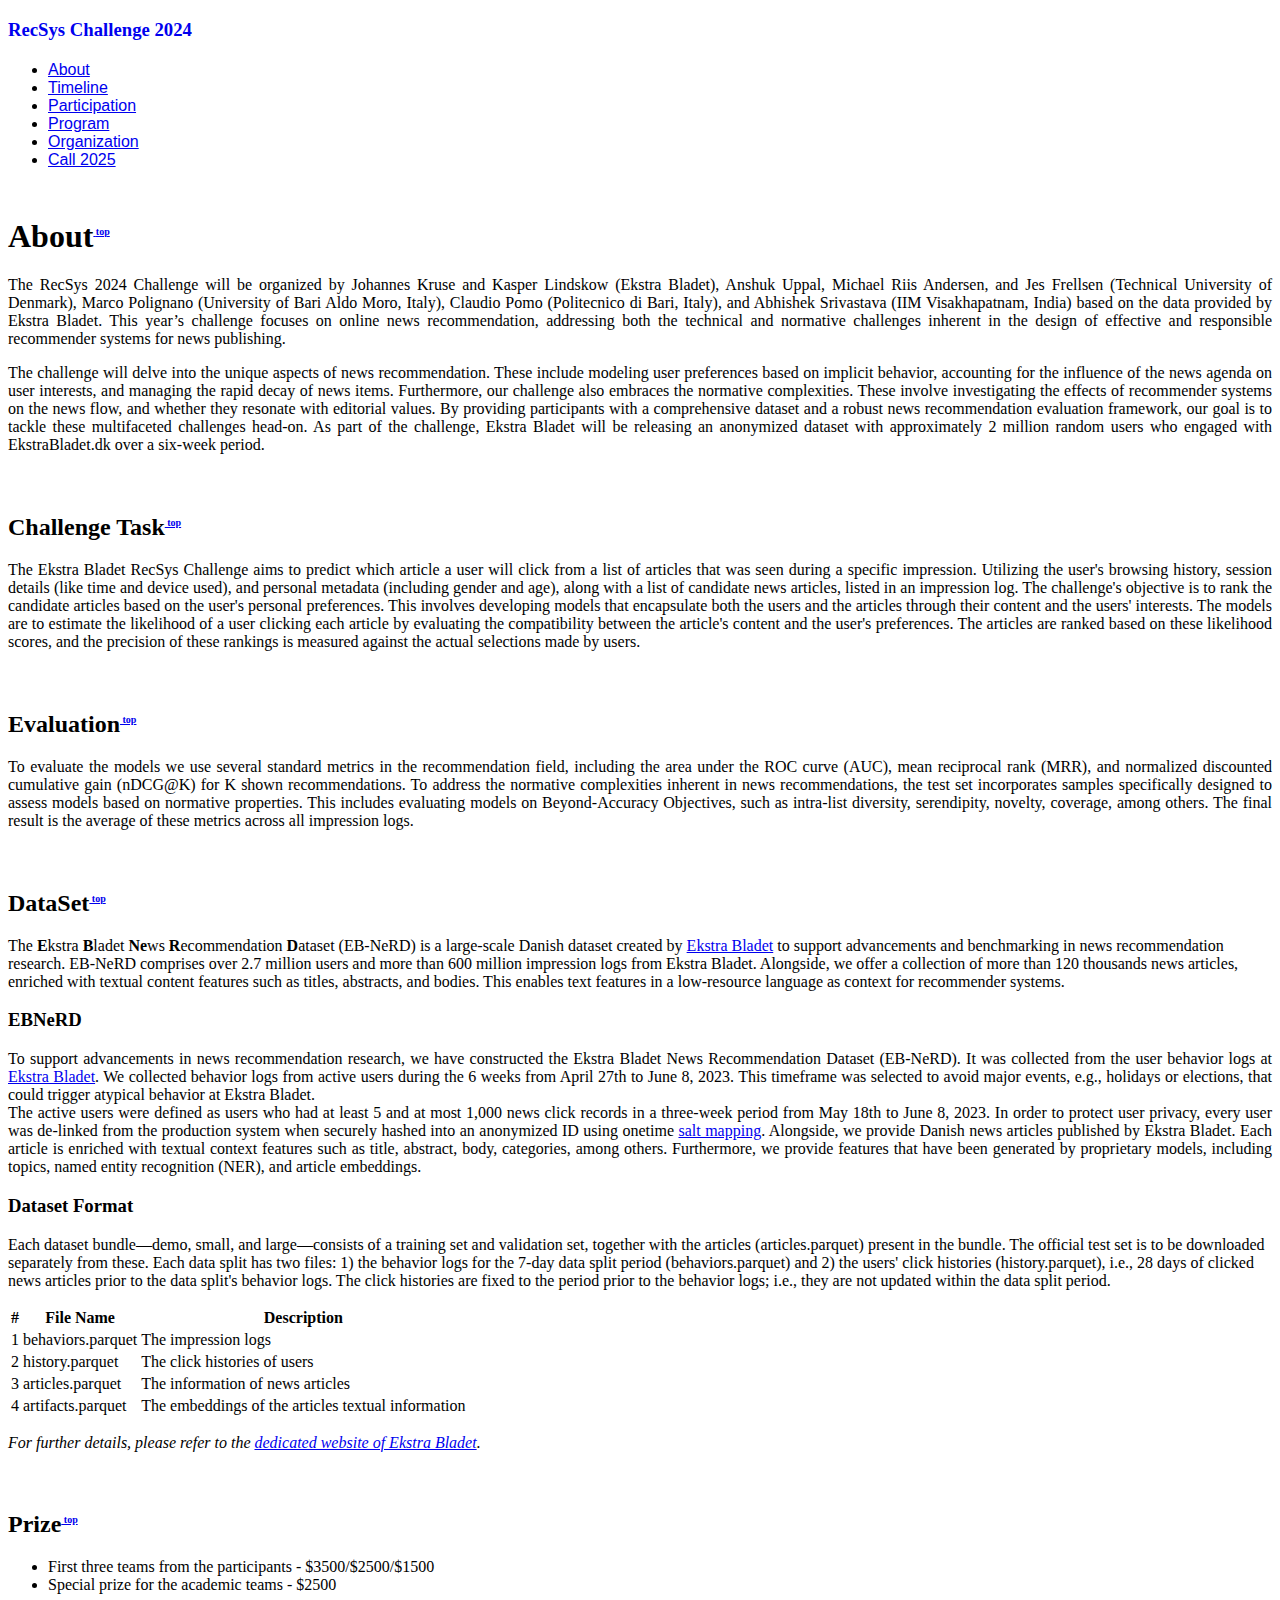
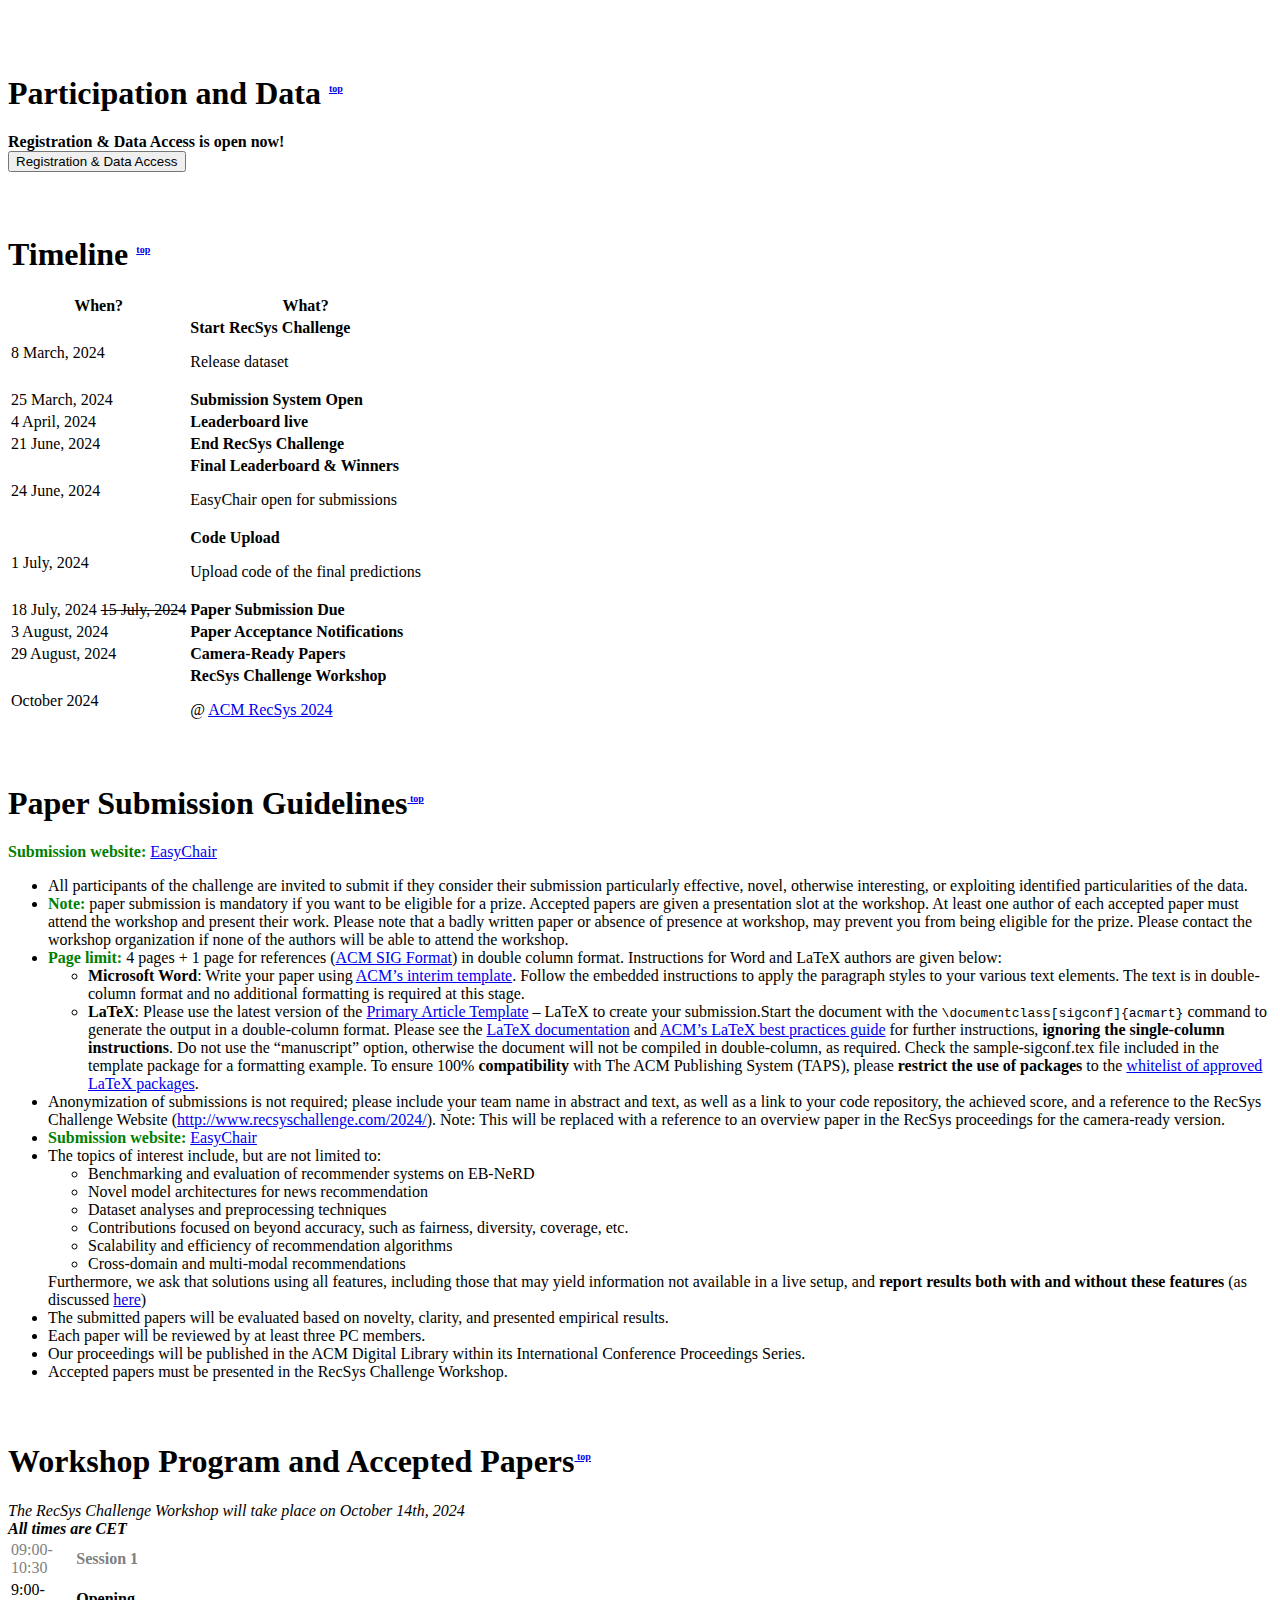
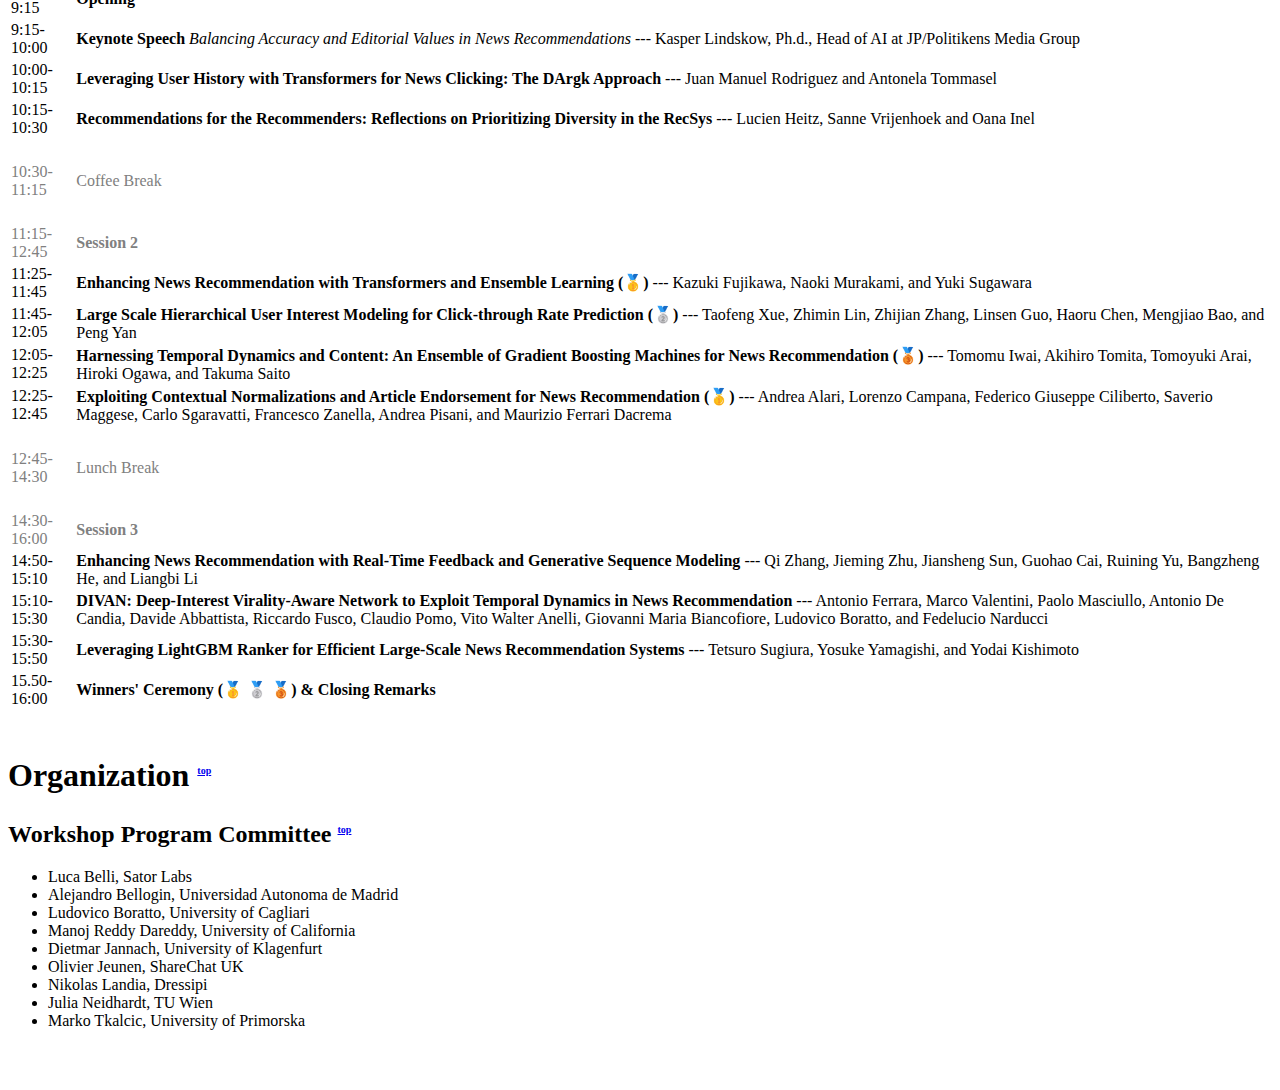
==== index.html @ 32ed38f5 "update program" ====
<!DOCTYPE html>
<html lang="en">
<head>
    <meta http-equiv="content-type" content="text/html; charset=utf-8">
    <meta http-equiv="X-UA-Compatible" content="IE=edge">
    <meta name="viewport" content="width=device-width, initial-scale=1">
    <meta name="description" content="RecSys Challenge 2024">
    <meta name="keywords" content="Recommender Systems, RecSys Challenge">
    <meta name="author" content="RecSysChallenge 2024 Organizers">
    <title>RecSys Challenge 2024</title>
    <!-- CSS -->
    <link href="./css/bootstrap.min.css" rel="stylesheet">
    <link href="./css/ekko-lightbox.min.css" rel="stylesheet">
    <link href="./css/main.css" rel="stylesheet">
    <link rel="apple-touch-icon" sizes="180x180" href="images/apple-touch-icon.png">
    <link rel="icon" type="image/png" sizes="32x32" href="images/favicon-32x32.png">
    <link rel="icon" type="image/png" sizes="16x16" href="images/favicon-16x16.png">
    <link rel="manifest" href="images/site.webmanifest">
    <meta name="msapplication-TileColor" content="#da532c">
    <meta name="theme-color" content="#ffffff">
</head>
<body>
<div id="top" class="container">
    <div class="header clearfix" style="padding-bottom:5px;">
            <span style="float:left; padding-right: 15px;">
               <!-- <img src="./images/logo.png" alt="logo" width="50"> </span> <span style="float:right; padding-right: 15px;"> -->
                <!--a style="text-decoration: none;" href="https://twitter.com/acmrecsys" title="Twitter"> <img
                   src="./images/ico-twitter.svg" alt="" width="24">
                </a-->
            </span>
        <h3><a href="http://recsyschallenge.com/2024" style="text-decoration:none;">
            RecSys Challenge 2024</a>
        </h3>
        <div style="margin-top:20px;font-family: Arial,sans-serif">
            <ul class="nav nav-pills navbar-nav navbar-left">
                <li role="presentation"><a href="#about">About</a></li>
                <li role="presentation"><a href="#dates">Timeline</a></li>
                <!--<li role="presentation"><a href="#publications">Publications</a></li>-->
                <li role="presentation"><a href="#participation">Participation</a></li>
                <!--<li role="presentation"><a href="#dataset">Dataset</a></li>-->
                <li role="presentation"><a href="#program">Program</a></li>
                <li role="presentation"><a href="#organizers">Organization</a></li>
                <li role="presentation"><a href="./assets/CfS_2025.pdf" target="\_blank">Call 2025</a></li>
            </ul>
        </div>
    </div>
    <!-- ABOUT -->
    <div id="about" class="lead">
        <h1>About<sup><a class="dropup" style="font-size:10px;" href="#top"><span class="caret">
         	
         </span>
            top</a></sup>
        </h1>
    </div>
    <p align="justify">

        The RecSys 2024 Challenge will be organized by Johannes Kruse and Kasper Lindskow (Ekstra Bladet),
        Anshuk Uppal, Michael Riis Andersen, and Jes Frellsen (Technical University of Denmark),
        Marco Polignano (University of Bari Aldo Moro, Italy), Claudio Pomo (Politecnico di Bari, Italy),
        and Abhishek Srivastava (IIM Visakhapatnam, India) based on the data provided by Ekstra Bladet. This year’s
        challenge focuses on online news recommendation, addressing both the technical and normative
        challenges inherent in the design of effective and responsible recommender systems for news publishing.
    </p>
    <p align="justify">
        The challenge will delve into the unique aspects of news recommendation. These include modeling user
        preferences based on implicit behavior, accounting for the influence of the news agenda on user interests, and
        managing the rapid decay of news items. Furthermore, our challenge also embraces the normative complexities.
        These involve investigating the effects of recommender systems on the news flow, and whether they resonate
        with editorial values. By providing participants with a comprehensive dataset and a robust news recommendation
        evaluation framework, our goal is to tackle these multifaceted challenges head-on. As part of the challenge,
        Ekstra Bladet will be releasing an anonymized dataset with approximately 2 million random users who engaged
        with EkstraBladet.dk over a six-week period.
    </p>


    <br>
    <h2>Challenge Task<sup><a class="dropup" style="font-size:10px;" href="#top"><span class="caret"></span>
        top</a></sup>
    </h2>
    <p align="justify">
        The Ekstra Bladet RecSys Challenge aims to predict which article a user will click from a list of
        articles that was seen during a specific impression. Utilizing the user's browsing history, session
        details (like time and device used), and personal metadata (including gender and age), along with a list
        of candidate news articles, listed in an impression log. The challenge's objective is to rank the
        candidate articles based on the user's personal preferences. This involves developing models that
        encapsulate both the users and the articles through their content and the users' interests.
        The models are to estimate the likelihood of a user clicking each article by evaluating the compatibility
        between the article's content and the user's preferences. The articles are ranked based on these
        likelihood scores, and the precision of these rankings is measured against the actual selections
        made by users.
    </p>
    <br>
    <h2>Evaluation<sup><a class="dropup" style="font-size:10px;" href="#top"><span class="caret"></span>
        top</a></sup>
    </h2>
    <p align="justify">
        To evaluate the models we use several standard metrics in the recommendation field, including the area
        under the ROC curve (AUC), mean reciprocal rank (MRR), and normalized discounted cumulative gain
        (nDCG@K) for K shown recommendations. To address the normative complexities inherent in news
        recommendations, the test set incorporates samples specifically designed to assess models based on
        normative properties. This includes evaluating models on Beyond-Accuracy Objectives, such as
        intra-list diversity, serendipity, novelty, coverage, among others. The final result is the average
        of these metrics across all impression logs.
    </p>
    <br>
    <h2 id="dataset">DataSet<sup><a class="dropup" style="font-size:10px;" href="#top"><span class="caret"></span>
        top</a></sup>
    </h2>
    <p>The <b>E</b>kstra <b>B</b>ladet <b>Ne</b>ws <b>R</b>ecommendation <b>D</b>ataset (EB-NeRD) is a large-scale
        Danish dataset created by <a href="https://ekstrabladet.dk">Ekstra Bladet</a> to support advancements and benchmarking
        in news recommendation research. EB-NeRD comprises over 2.7 million users and more than 600 million impression
        logs from Ekstra Bladet. Alongside, we offer a collection of more than 120 thousands news articles, enriched
        with textual content features such as titles, abstracts, and bodies. This enables text features in a
        low-resource language as context for recommender systems.</p>
    <h3 id="introduction" class="content-title">EBNeRD</h3>
    <p style="text-align: justify">
        To support advancements in news recommendation research, we have constructed the Ekstra Bladet News
        Recommendation Dataset (EB-NeRD). It was collected from the user behavior logs at
        <a href=https://ekstrabladet.dk/">Ekstra Bladet</a>. We collected behavior logs from
        active users during the 6 weeks from April 27th to June 8, 2023. This timeframe was selected to
        avoid major events, e.g., holidays or elections, that could trigger atypical behavior at Ekstra
        Bladet.
        <br>
        The active users were defined as users who had at least 5 and at most 1,000 news click records in a
        three-week period from May 18th to June 8, 2023. In order to protect user privacy, every user was
        de-linked from the production system when securely hashed into an anonymized ID using onetime
        <a href="https://en.wikipedia.org/wiki/Salt">salt mapping</a>. Alongside, we provide Danish news articles
        published by Ekstra Bladet. Each article is enriched with textual context features such as title,
        abstract, body, categories, among others. Furthermore, we provide features that have been generated by
        proprietary models, including topics, named entity recognition (NER), and article embeddings.
    </p>
    <h3 id="dataset-format" class="content-title">Dataset Format</h3>
    <p>
        Each dataset bundle—demo, small, and large—consists of a training set and validation set, together with
        the articles (articles.parquet) present in the bundle. The official test set is to be downloaded
        separately from these. Each data split has two files: 1) the behavior logs for the 7-day data split
        period (behaviors.parquet) and 2) the users' click histories (history.parquet), i.e., 28 days of clicked
        news articles prior to the data split's behavior logs. The click histories are fixed to the period prior
        to the behavior logs; i.e., they are not updated within the data split period.
    </p>
    <!-- TABLE -->
    <div id="table-dataset-format" class="row justify-content-center">
        <table class="table table-striped w-auto">
            <thead>
            <tr>
                <th><b>#</b> </th>
                <th><b>File Name</b> </th>
                <th><b>Description</b></th>
            </tr>
            </thead>
            <tbody>
            <tr>
                <td>1</td>
                <td>behaviors.parquet</td>
                <td>The impression logs</td>
            </tr>
            <tr>
                <td>2</td>
                <td>history.parquet</td>
                <td>The click histories of users</td>
            </tr>
            <tr>
                <td>3</td>
                <td>articles.parquet</td>
                <td>The information of news articles</td>
            </tr>
            <tr>
                <td>4</td>
                <td>artifacts.parquet</td>
                <td>The embeddings of the articles textual information</td>
            </tr>
            </tbody>
        </table>
    </div>
    <p><em>For further details, please refer to the  <a href="https://recsys.eb.dk/dataset/">
        dedicated website of Ekstra Bladet</a>.</em>
    </p>
    <br>
    <h2>Prize<sup><a class="dropup" style="font-size:10px;" href="#top"><span class="caret"></span>
        top</a></sup>
    </h2>
    <p align="justify">
    <ul>
        <li>
            First three teams from the participants - $3500/$2500/$1500
        </li>
        <li>
            Special prize for the academic teams - $2500
        </li>
    </ul>
    </p>
    <br>
    <br>

    <div id="participation" class="lead">
        <h1>
            Participation and Data
            <sup><a class="dropup" style="font-size:10px;" href="#top"><span class="caret"></span>top</a>
            </sup>
        </h1>
        <div class="wrapper">
            <strong>Registration &amp; Data Access is open now!</strong><br>
            <a href="https://recsys.eb.dk/" target="_blank">
                <button type="button" class="btn btn-lg  btn-primary button">Registration &amp; Data Access</button>
            </a>
        </div>
    </div>
    <br>
    <br>
    <div id="dates">
        <h1>Timeline <sup><a class="dropup" style="font-size:10px;" href="#top"><span class="caret"></span>
            top</a></sup>
        </h1>
        <table class="table table-striped lead">
            <thead>
            <tr>
                <th>When?</th>
                <th>What?</th>
            </tr>
            </thead>
            <tbody>
            <tr>
                <td>8 March, 2024</td>
                <td>
                    <strong>Start RecSys Challenge</strong>
                    <p>Release dataset</p>
                </td>
            </tr>
            <tr>
                <td>25 March, 2024</td>
                <td>
                    <strong>Submission System Open</strong>
                </td>
            </tr>
            <tr>
                <td>4 April, 2024</td>
                <td>
                    <strong>Leaderboard live</strong>
                </td>
            </tr>
            <tr>
                <td>21 June, 2024</td>
                <td>
                    <strong>End RecSys Challenge</strong>
                </td>
            </tr>
            <tr>
                <td>24 June, 2024</td>
                <td>
                    <strong>Final Leaderboard & Winners</strong>
                    <p>EasyChair open for submissions</p>
                </td>
            </tr>
            <tr>
                <td>1 July, 2024</td>
                <td>
                    <strong>Code Upload</strong>
                    <p>Upload code of the final predictions</p>
                </td>
            </tr>
            <tr>
                <td>18 July, 2024 <s>15 July, 2024</s></td>
                <td>
                    <strong>Paper Submission Due</strong>
                </td>
            </tr>
            <tr>
                <td>3 August, 2024</td>
                <td>
                    <strong>Paper Acceptance Notifications</strong>
                </td>
            </tr>
            <tr>
                <td>29 August, 2024</td>
                <td>
                    <strong>Camera-Ready Papers</strong>
                </td>
            </tr>
            <tr>
                <td>October 2024</td>
                <td>
                    <strong>RecSys Challenge Workshop</strong>
                    <p>@ <a href="https://recsys.acm.org/recsys24/">ACM RecSys 2024</a></p>
                </td>
            </tr>
            </tbody>
        </table>
    </div>
    <br>
    <div id="guidelines" class="lead">
        <h1>
            Paper Submission Guidelines<sup><a class="dropup" style="font-size:10px;" href="#top"><span
                class="caret"></span> top</a></sup>
        </h1>
        <p>
            <font color="green"><strong>Submission website:</strong></font>
            <a href="https://easychair.org/my/conference?conf=recsys2024" target="_blank">EasyChair</a>
        </p>
        <ul>
            <li>All participants of the challenge are invited to submit if they consider their submission particularly
                effective, novel, otherwise interesting, or exploiting identified particularities of the data.
            </li>
            <li>
                <font color="green"><strong>Note:</strong></font> paper submission is mandatory if you want to be
                eligible for a prize. Accepted papers are given a presentation slot at the
                workshop. At least one author of each accepted paper must attend the workshop and present their work.
                Please note that a badly written paper or absence of presence at workshop, may prevent you from being
                eligible for the prize. Please contact the workshop organization if none of the authors will be able to
                attend the workshop.
            </li>
            <li>
                <font color="green"><strong>Page limit:</strong></font> 4 pages + 1 page for references (<a
                    href="https://www.acm.org/publications/proceedings-template">ACM SIG Format</a>) in double column
                format.
                Instructions for Word and LaTeX authors are given below:
                <ul>
                    <li><strong>Microsoft Word</strong>: Write your paper using
                        <a href="https://www.acm.org/binaries/content/assets/publications/word_style/interim-template-style/interim-layout.docx" target="_blank" rel="noopener">ACM’s interim template</a>.
                        Follow the embedded instructions to apply the paragraph styles to your various text elements.
                        The text is in double-column format and no additional formatting is required at this stage.
                    </li>
                    <li><strong>LaTeX</strong>: Please use the latest version of the <a href="https://portalparts.acm.org/hippo/latex_templates/acmart-primary.zip" target="_blank" rel="noopener">Primary Article Template</a>
                        – LaTeX to create your submission.Start the document with the
                        <span style="font-family: monospace;">\documentclass[sigconf]{acmart}</span>
                        command to generate the output in a double-column format. Please see the
                        <a href="https://portalparts.acm.org/hippo/latex_templates/acmart.pdf" target="_blank" rel="noopener">LaTeX documentation</a>
                        and <a href="https://www.acm.org/publications/taps/latex-best-practices" target="_blank" rel="noopener">ACM’s LaTeX best practices guide</a>
                        for further instructions, <strong>ignoring the single-column instructions</strong>.
                        Do not use the “manuscript” option, otherwise the document will not be compiled in double-column,
                        as required. Check the sample-sigconf.tex file included in the template package for a formatting example.
                        To ensure 100% <strong>compatibility</strong> with The ACM Publishing System (TAPS), please <strong>restrict the use of packages</strong>
                        to the <a href="https://www.acm.org/publications/taps/whitelist-of-latex-packages" target="_blank" rel="noopener">whitelist of approved LaTeX packages</a>.</li>
                </ul>
            </li>
            <li>Anonymization of submissions is not required; please include your team name in abstract and text, as
                well as a link to your code repository, the achieved score, and a reference to the RecSys Challenge
                Website (<a href="http://www.recsyschallenge.com/2024/">http://www.recsyschallenge.com/2024/</a>). Note:
                This will be replaced with a reference to an overview paper in the RecSys proceedings for the
                camera-ready version.
            </li>
            <li>
                <font color="green"><strong>Submission website:</strong></font> <a href="https://easychair.org/my/conference?conf=recsys2024" target="_blank">EasyChair</a>
            </li>
            <li>The topics of interest include, but are not limited to:
                <ul>
                    <li>Benchmarking and evaluation of recommender systems on EB-NeRD</li>
                    <li>Novel model architectures for news recommendation</li>
                    <li>Dataset analyses and preprocessing techniques</li>
                    <li>Contributions focused on beyond accuracy, such as fairness, diversity, coverage, etc.</li>
                    <li>Scalability and efficiency of recommendation algorithms</li>
                    <li>Cross-domain and multi-modal recommendations</li>
                </ul>
                Furthermore, we ask that solutions using all features, including those that may yield information not
                available in a live setup, and <b>report results both with and without these features</b>
                (as discussed <a href=https://www.codabench.org/forums/2387/342/ target="_blank" rel="noopener">here</a>)
            </li>
            <li>The submitted papers will be evaluated based on novelty, clarity, and presented empirical results.</li>
            <li>Each paper will be reviewed by at least three PC members.</li>
            <li>Our proceedings will be published in the ACM Digital Library within its International Conference Proceedings Series.</li>
            <li>Accepted papers must be presented in the RecSys Challenge Workshop.</li>
        </ul>
    </div>
    <br>
    <div class="lead" id="program">
        <h1>Workshop Program and Accepted Papers<sup><a class="dropup" style="font-size:10px;" href="#top"><span class="caret"></span>
            top</a></sup>
        </h1>
        <em>The RecSys Challenge Workshop will take place on October 14th, 2024<br> <strong> All times are CET</strong></em>
        <table class="table table-striped lead">
            <tbody>
<!--            <tr>-->
<!--                <th>Time</th>-->
<!--                <th> Session </th>-->
<!--            </tr>-->
            <tr style="color:gray;"><td>09:00-10:30</td><td><strong>Session 1</strong></td></tr>
            <tr><td>9:00-9:15</td><td><strong>Opening</strong></td></tr>
            <tr><td>9:15-10:00</td><td><strong>Keynote Speech</strong> <em>Balancing Accuracy and Editorial Values in News Recommendations</em> --- Kasper Lindskow, Ph.d., Head of AI at JP/Politikens Media Group</td></tr>
            <tr><td>10:00-10:15</td><td><strong>Leveraging User History with Transformers for News Clicking: The DArgk Approach</strong> --- Juan Manuel Rodriguez and Antonela Tommasel</td></tr>
            <tr><td>10:15-10:30</td><td><strong>Recommendations for the Recommenders: Reflections on Prioritizing Diversity in the RecSys</strong> --- Lucien Heitz, Sanne Vrijenhoek and Oana Inel</td></tr>
            <tr><td>&nbsp;</td><td>&nbsp;</td></tr>
            <tr style="color:gray;"><td>10:30-11:15</td><td>Coffee Break</td></tr>
            <tr><td>&nbsp;</td><td>&nbsp;</td></tr>
            <tr style="color:gray;"><td>11:15-12:45</td><td><strong>Session 2</strong></td></tr>
            <tr><td>11:25-11:45</td><td><strong>Enhancing News Recommendation with Transformers and Ensemble Learning (🥇)</strong> --- Kazuki Fujikawa, Naoki Murakami, and Yuki Sugawara</td></tr>
            <tr><td>11:45-12:05</td><td><strong>Large Scale Hierarchical User Interest Modeling for Click-through Rate Prediction (🥈)</strong> --- Taofeng Xue, Zhimin Lin, Zhijian Zhang, Linsen Guo, Haoru Chen, Mengjiao Bao, and Peng Yan</td></tr>
            <tr><td>12:05-12:25</td><td><strong>Harnessing Temporal Dynamics and Content: An Ensemble of Gradient Boosting Machines for News Recommendation (🥉)</strong> --- Tomomu Iwai, Akihiro Tomita, Tomoyuki Arai, Hiroki Ogawa, and Takuma Saito</td></tr>
            <tr><td>12:25-12:45</td><td><strong>Exploiting Contextual Normalizations and Article Endorsement for News Recommendation (🥇)</strong> --- Andrea Alari, Lorenzo Campana, Federico Giuseppe Ciliberto, Saverio Maggese, Carlo Sgaravatti, Francesco Zanella, Andrea Pisani, and Maurizio Ferrari Dacrema</td></tr>
            <tr><td>&nbsp;</td><td>&nbsp;</td></tr>
            <tr style="color:gray;"><td>12:45-14:30</td><td>Lunch Break</td></tr>
            <tr><td>&nbsp;</td><td>&nbsp;</td></tr>
            <tr style="color:gray;"><td>14:30-16:00</td><td><strong>Session 3</strong></td></tr>
            <tr><td>14:50-15:10</td><td><strong>Enhancing News Recommendation with Real-Time Feedback and Generative Sequence Modeling</strong> --- Qi Zhang, Jieming Zhu, Jiansheng Sun, Guohao Cai, Ruining Yu, Bangzheng He, and Liangbi Li</td></tr>
            <tr><td>15:10-15:30</td><td><strong>DIVAN: Deep-Interest Virality-Aware Network to Exploit Temporal Dynamics in News Recommendation</strong> --- Antonio Ferrara, Marco Valentini, Paolo Masciullo, Antonio De Candia, Davide Abbattista, Riccardo Fusco, Claudio Pomo, Vito Walter Anelli, Giovanni Maria Biancofiore, Ludovico Boratto, and Fedelucio Narducci</td></tr>
            <tr><td>15:30-15:50</td><td><strong>Leveraging LightGBM Ranker for Efficient Large-Scale News Recommendation Systems</strong> --- Tetsuro Sugiura, Yosuke Yamagishi, and Yodai Kishimoto</td></tr>
            <tr><td>15.50-16:00</td><td><strong>Winners' Ceremony (🥇 🥈 🥉) & Closing Remarks</strong></td></tr>
            </tbody>
        </table>
    </div>

    <br>
    <div id="organizers" class="lead">
        <h1>Organization <sup><a class="dropup" style="font-size:10px;" href="#top"><span class="caret"></span>
            top</a></sup>
        </h1>
        <h2>Workshop Program Committee <sup><a class="dropup" style="font-size:10px;" href="#top"><span class="caret"></span>
            top</a></sup>
        </h2>
        <ul>
            <li>Luca Belli, Sator Labs</li>
            <li>Alejandro Bellogin, Universidad Autonoma de Madrid</li>
            <li>Ludovico Boratto, University of Cagliari</li>
            <li>Manoj Reddy Dareddy, University of California</li>
            <li>Dietmar Jannach, University of Klagenfurt</li>
            <li>Olivier Jeunen, ShareChat UK</li>
            <li>Nikolas Landia, Dressipi</li>
            <li>Julia Neidhardt, TU Wien</li>
            <li>Marko Tkalcic, University of Primorska</li>
        </ul>
        <br><br>
    </div>
    <!-- /.container -->
    <!-- JavaScript -->
    <script src="./js/jquery-1.11.3.min.js"></script>
    <script src="./js/bootstrap.min.js"></script>
    <script src="./js/ekko-lightbox.min.js"></script>
    <script type="text/javascript">
        $(document).delegate('*[data-toggle="lightbox"]', 'click', function (event) {
            event.preventDefault();
            $(this).ekkoLightbox();
        });
    </script>
    <script>
        (function (i, s, o, g, r, a, m) {
            i['GoogleAnalyticsObject'] = r; i[r] = i[r] || function () {
                (i[r].q = i[r].q || []).push(arguments)
            }, i[r].l = 1 * new Date(); a = s.createElement(o),
                m = s.getElementsByTagName(o)[0]; a.async = 1; a.src = g; m.parentNode.insertBefore(a, m)
        })(window, document, 'script', '//www.google-analytics.com/analytics.js', 'ga');
        ga('create', 'UA-70716117-1', 'auto');
        ga('send', 'pageview');

    </script>
</div>
</body>
</html>
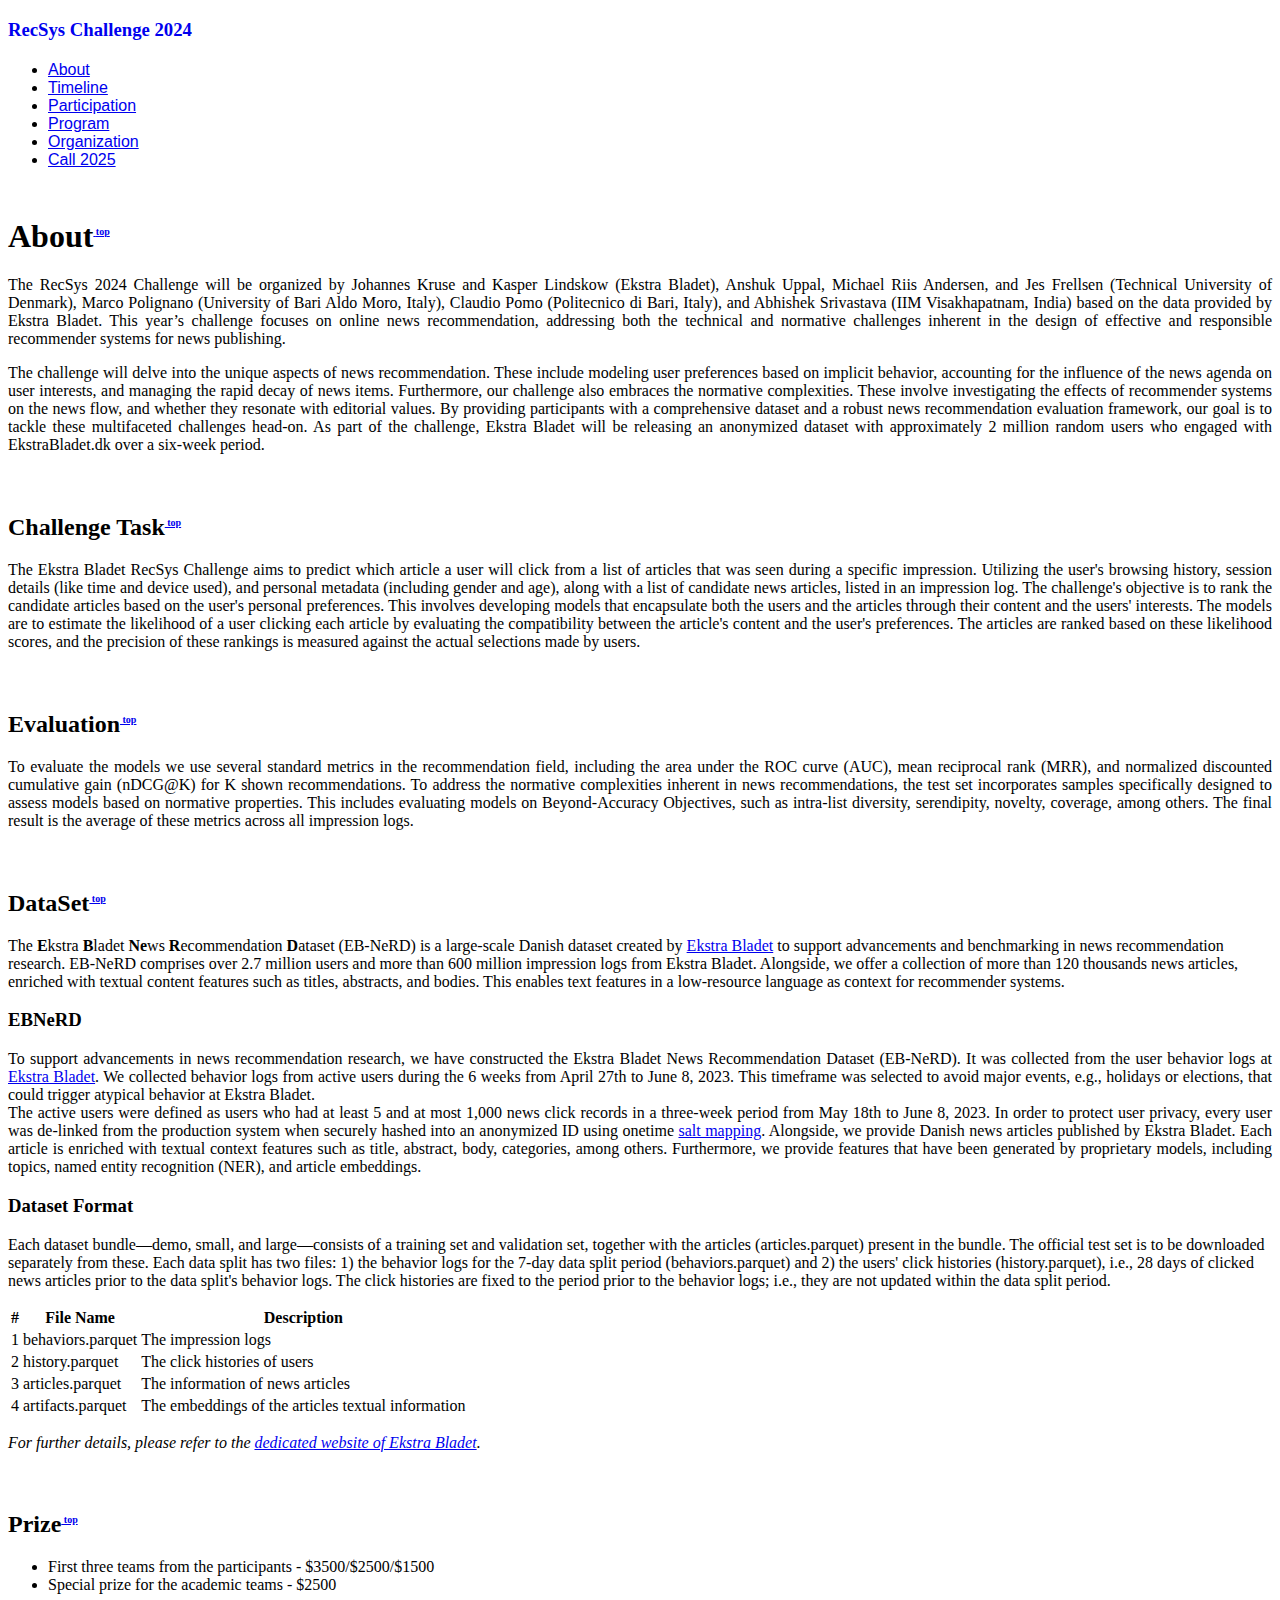
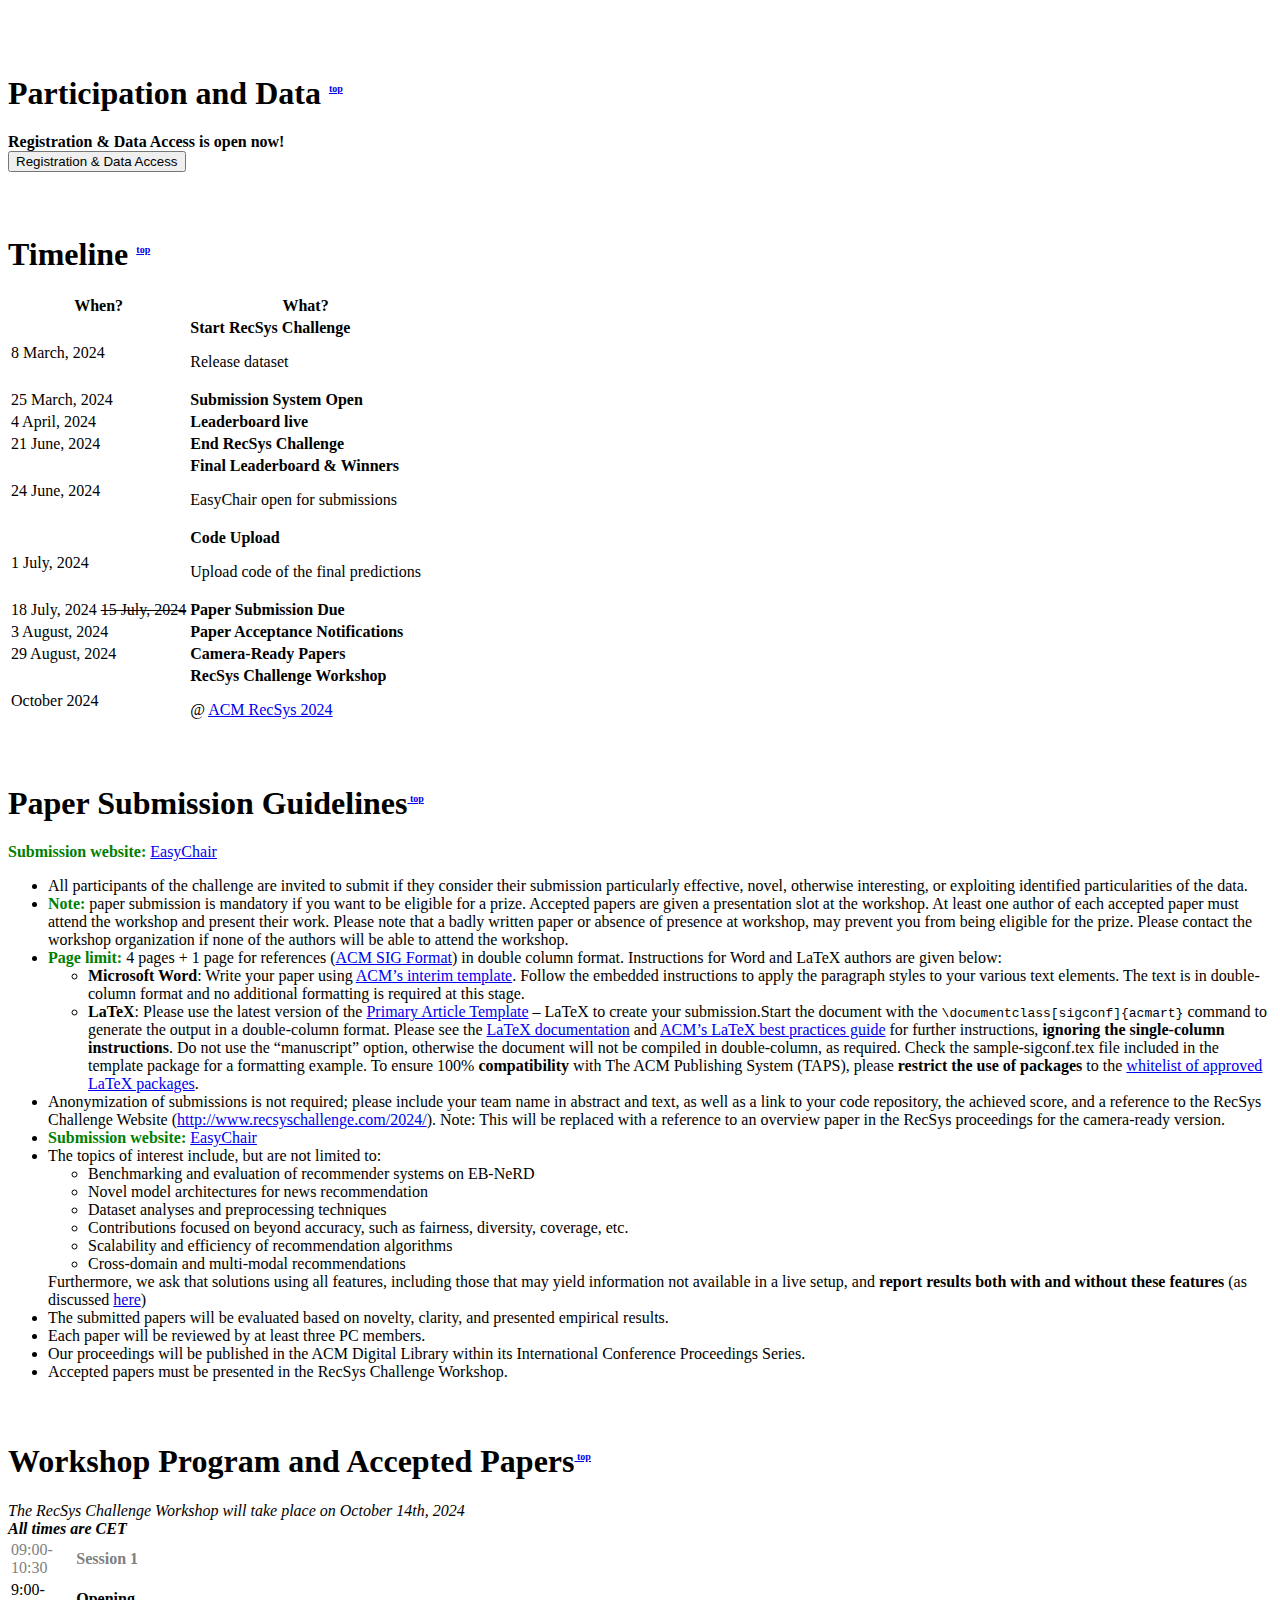
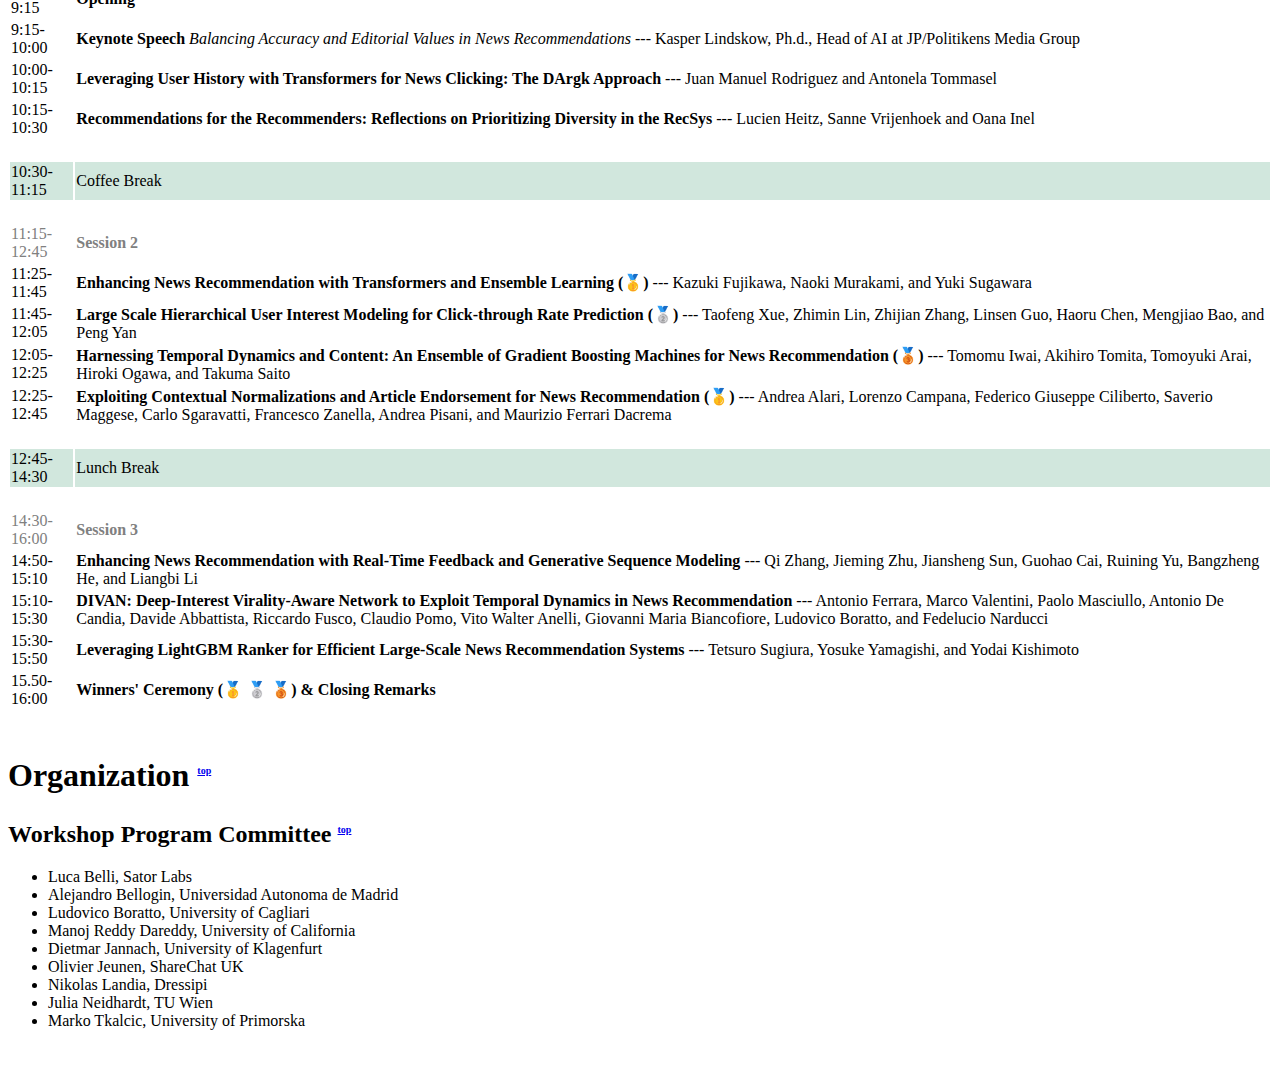
==== commit 2199ccc3: "update program" ====
--- a/index.html
+++ b/index.html
@@ -378,7 +378,7 @@
             <tr><td>10:00-10:15</td><td><strong>Leveraging User History with Transformers for News Clicking: The DArgk Approach</strong> --- Juan Manuel Rodriguez and Antonela Tommasel</td></tr>
             <tr><td>10:15-10:30</td><td><strong>Recommendations for the Recommenders: Reflections on Prioritizing Diversity in the RecSys</strong> --- Lucien Heitz, Sanne Vrijenhoek and Oana Inel</td></tr>
             <tr><td>&nbsp;</td><td>&nbsp;</td></tr>
-            <tr style="color:gray;"><td>10:30-11:15</td><td>Coffee Break</td></tr>
+            <tr style="background-color:#d1e7dd;"><td>10:30-11:15</td><td>Coffee Break</td></tr>
             <tr><td>&nbsp;</td><td>&nbsp;</td></tr>
             <tr style="color:gray;"><td>11:15-12:45</td><td><strong>Session 2</strong></td></tr>
             <tr><td>11:25-11:45</td><td><strong>Enhancing News Recommendation with Transformers and Ensemble Learning (🥇)</strong> --- Kazuki Fujikawa, Naoki Murakami, and Yuki Sugawara</td></tr>
@@ -386,7 +386,7 @@
             <tr><td>12:05-12:25</td><td><strong>Harnessing Temporal Dynamics and Content: An Ensemble of Gradient Boosting Machines for News Recommendation (🥉)</strong> --- Tomomu Iwai, Akihiro Tomita, Tomoyuki Arai, Hiroki Ogawa, and Takuma Saito</td></tr>
             <tr><td>12:25-12:45</td><td><strong>Exploiting Contextual Normalizations and Article Endorsement for News Recommendation (🥇)</strong> --- Andrea Alari, Lorenzo Campana, Federico Giuseppe Ciliberto, Saverio Maggese, Carlo Sgaravatti, Francesco Zanella, Andrea Pisani, and Maurizio Ferrari Dacrema</td></tr>
             <tr><td>&nbsp;</td><td>&nbsp;</td></tr>
-            <tr style="color:gray;"><td>12:45-14:30</td><td>Lunch Break</td></tr>
+            <tr style="background-color:#d1e7dd;"><td>12:45-14:30</td><td>Lunch Break</td></tr>
             <tr><td>&nbsp;</td><td>&nbsp;</td></tr>
             <tr style="color:gray;"><td>14:30-16:00</td><td><strong>Session 3</strong></td></tr>
             <tr><td>14:50-15:10</td><td><strong>Enhancing News Recommendation with Real-Time Feedback and Generative Sequence Modeling</strong> --- Qi Zhang, Jieming Zhu, Jiansheng Sun, Guohao Cai, Ruining Yu, Bangzheng He, and Liangbi Li</td></tr>
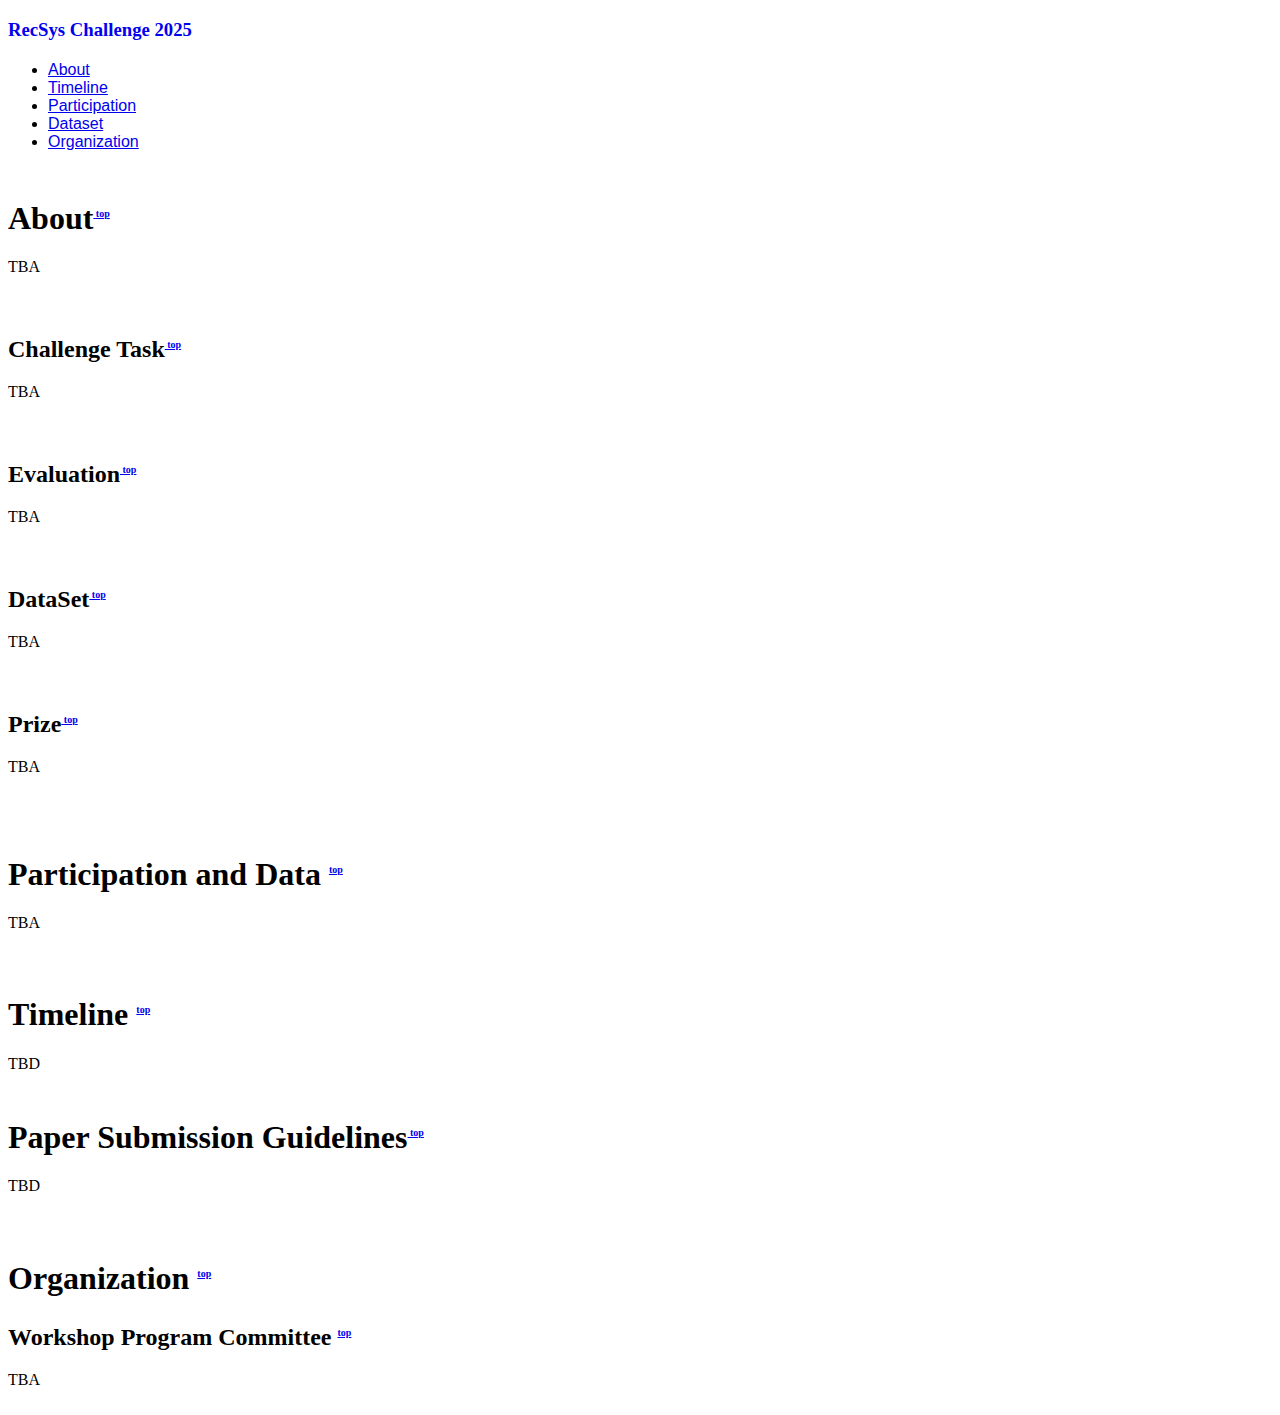
==== commit 7079a46d: "new draft 2025" ====
--- a/index.html
+++ b/index.html
@@ -4,10 +4,10 @@
     <meta http-equiv="content-type" content="text/html; charset=utf-8">
     <meta http-equiv="X-UA-Compatible" content="IE=edge">
     <meta name="viewport" content="width=device-width, initial-scale=1">
-    <meta name="description" content="RecSys Challenge 2024">
+    <meta name="description" content="RecSys Challenge 2025">
     <meta name="keywords" content="Recommender Systems, RecSys Challenge">
-    <meta name="author" content="RecSysChallenge 2024 Organizers">
-    <title>RecSys Challenge 2024</title>
+    <meta name="author" content="RecSysChallenge 2025 Organizers">
+    <title>RecSys Challenge 2025</title>
     <!-- CSS -->
     <link href="./css/bootstrap.min.css" rel="stylesheet">
     <link href="./css/ekko-lightbox.min.css" rel="stylesheet">
@@ -28,19 +28,16 @@
                    src="./images/ico-twitter.svg" alt="" width="24">
                 </a-->
             </span>
-        <h3><a href="http://recsyschallenge.com/2024" style="text-decoration:none;">
-            RecSys Challenge 2024</a>
+        <h3><a href="http://recsyschallenge.com/2025" style="text-decoration:none;">
+            RecSys Challenge 2025</a>
         </h3>
         <div style="margin-top:20px;font-family: Arial,sans-serif">
             <ul class="nav nav-pills navbar-nav navbar-left">
                 <li role="presentation"><a href="#about">About</a></li>
                 <li role="presentation"><a href="#dates">Timeline</a></li>
-                <!--<li role="presentation"><a href="#publications">Publications</a></li>-->
                 <li role="presentation"><a href="#participation">Participation</a></li>
-                <!--<li role="presentation"><a href="#dataset">Dataset</a></li>-->
-                <li role="presentation"><a href="#program">Program</a></li>
+                <li role="presentation"><a href="#dataset">Dataset</a></li>
                 <li role="presentation"><a href="#organizers">Organization</a></li>
-                <li role="presentation"><a href="./assets/CfS_2025.pdf" target="\_blank">Call 2025</a></li>
             </ul>
         </div>
     </div>
@@ -53,23 +50,7 @@
         </h1>
     </div>
     <p align="justify">
-
-        The RecSys 2024 Challenge will be organized by Johannes Kruse and Kasper Lindskow (Ekstra Bladet),
-        Anshuk Uppal, Michael Riis Andersen, and Jes Frellsen (Technical University of Denmark),
-        Marco Polignano (University of Bari Aldo Moro, Italy), Claudio Pomo (Politecnico di Bari, Italy),
-        and Abhishek Srivastava (IIM Visakhapatnam, India) based on the data provided by Ekstra Bladet. This year’s
-        challenge focuses on online news recommendation, addressing both the technical and normative
-        challenges inherent in the design of effective and responsible recommender systems for news publishing.
-    </p>
-    <p align="justify">
-        The challenge will delve into the unique aspects of news recommendation. These include modeling user
-        preferences based on implicit behavior, accounting for the influence of the news agenda on user interests, and
-        managing the rapid decay of news items. Furthermore, our challenge also embraces the normative complexities.
-        These involve investigating the effects of recommender systems on the news flow, and whether they resonate
-        with editorial values. By providing participants with a comprehensive dataset and a robust news recommendation
-        evaluation framework, our goal is to tackle these multifaceted challenges head-on. As part of the challenge,
-        Ekstra Bladet will be releasing an anonymized dataset with approximately 2 million random users who engaged
-        with EkstraBladet.dk over a six-week period.
+        TBA
     </p>
 
 
@@ -78,116 +59,28 @@
         top</a></sup>
     </h2>
     <p align="justify">
-        The Ekstra Bladet RecSys Challenge aims to predict which article a user will click from a list of
-        articles that was seen during a specific impression. Utilizing the user's browsing history, session
-        details (like time and device used), and personal metadata (including gender and age), along with a list
-        of candidate news articles, listed in an impression log. The challenge's objective is to rank the
-        candidate articles based on the user's personal preferences. This involves developing models that
-        encapsulate both the users and the articles through their content and the users' interests.
-        The models are to estimate the likelihood of a user clicking each article by evaluating the compatibility
-        between the article's content and the user's preferences. The articles are ranked based on these
-        likelihood scores, and the precision of these rankings is measured against the actual selections
-        made by users.
+        TBA
     </p>
     <br>
     <h2>Evaluation<sup><a class="dropup" style="font-size:10px;" href="#top"><span class="caret"></span>
         top</a></sup>
     </h2>
     <p align="justify">
-        To evaluate the models we use several standard metrics in the recommendation field, including the area
-        under the ROC curve (AUC), mean reciprocal rank (MRR), and normalized discounted cumulative gain
-        (nDCG@K) for K shown recommendations. To address the normative complexities inherent in news
-        recommendations, the test set incorporates samples specifically designed to assess models based on
-        normative properties. This includes evaluating models on Beyond-Accuracy Objectives, such as
-        intra-list diversity, serendipity, novelty, coverage, among others. The final result is the average
-        of these metrics across all impression logs.
+        TBA
     </p>
     <br>
     <h2 id="dataset">DataSet<sup><a class="dropup" style="font-size:10px;" href="#top"><span class="caret"></span>
         top</a></sup>
     </h2>
-    <p>The <b>E</b>kstra <b>B</b>ladet <b>Ne</b>ws <b>R</b>ecommendation <b>D</b>ataset (EB-NeRD) is a large-scale
-        Danish dataset created by <a href="https://ekstrabladet.dk">Ekstra Bladet</a> to support advancements and benchmarking
-        in news recommendation research. EB-NeRD comprises over 2.7 million users and more than 600 million impression
-        logs from Ekstra Bladet. Alongside, we offer a collection of more than 120 thousands news articles, enriched
-        with textual content features such as titles, abstracts, and bodies. This enables text features in a
-        low-resource language as context for recommender systems.</p>
-    <h3 id="introduction" class="content-title">EBNeRD</h3>
-    <p style="text-align: justify">
-        To support advancements in news recommendation research, we have constructed the Ekstra Bladet News
-        Recommendation Dataset (EB-NeRD). It was collected from the user behavior logs at
-        <a href=https://ekstrabladet.dk/">Ekstra Bladet</a>. We collected behavior logs from
-        active users during the 6 weeks from April 27th to June 8, 2023. This timeframe was selected to
-        avoid major events, e.g., holidays or elections, that could trigger atypical behavior at Ekstra
-        Bladet.
-        <br>
-        The active users were defined as users who had at least 5 and at most 1,000 news click records in a
-        three-week period from May 18th to June 8, 2023. In order to protect user privacy, every user was
-        de-linked from the production system when securely hashed into an anonymized ID using onetime
-        <a href="https://en.wikipedia.org/wiki/Salt">salt mapping</a>. Alongside, we provide Danish news articles
-        published by Ekstra Bladet. Each article is enriched with textual context features such as title,
-        abstract, body, categories, among others. Furthermore, we provide features that have been generated by
-        proprietary models, including topics, named entity recognition (NER), and article embeddings.
+    <p>TBA
     </p>
-    <h3 id="dataset-format" class="content-title">Dataset Format</h3>
-    <p>
-        Each dataset bundle—demo, small, and large—consists of a training set and validation set, together with
-        the articles (articles.parquet) present in the bundle. The official test set is to be downloaded
-        separately from these. Each data split has two files: 1) the behavior logs for the 7-day data split
-        period (behaviors.parquet) and 2) the users' click histories (history.parquet), i.e., 28 days of clicked
-        news articles prior to the data split's behavior logs. The click histories are fixed to the period prior
-        to the behavior logs; i.e., they are not updated within the data split period.
-    </p>
-    <!-- TABLE -->
-    <div id="table-dataset-format" class="row justify-content-center">
-        <table class="table table-striped w-auto">
-            <thead>
-            <tr>
-                <th><b>#</b> </th>
-                <th><b>File Name</b> </th>
-                <th><b>Description</b></th>
-            </tr>
-            </thead>
-            <tbody>
-            <tr>
-                <td>1</td>
-                <td>behaviors.parquet</td>
-                <td>The impression logs</td>
-            </tr>
-            <tr>
-                <td>2</td>
-                <td>history.parquet</td>
-                <td>The click histories of users</td>
-            </tr>
-            <tr>
-                <td>3</td>
-                <td>articles.parquet</td>
-                <td>The information of news articles</td>
-            </tr>
-            <tr>
-                <td>4</td>
-                <td>artifacts.parquet</td>
-                <td>The embeddings of the articles textual information</td>
-            </tr>
-            </tbody>
-        </table>
-    </div>
-    <p><em>For further details, please refer to the  <a href="https://recsys.eb.dk/dataset/">
-        dedicated website of Ekstra Bladet</a>.</em>
-    </p>
+
     <br>
     <h2>Prize<sup><a class="dropup" style="font-size:10px;" href="#top"><span class="caret"></span>
         top</a></sup>
     </h2>
     <p align="justify">
-    <ul>
-        <li>
-            First three teams from the participants - $3500/$2500/$1500
-        </li>
-        <li>
-            Special prize for the academic teams - $2500
-        </li>
-    </ul>
+    TBA
     </p>
     <br>
     <br>
@@ -198,12 +91,7 @@
             <sup><a class="dropup" style="font-size:10px;" href="#top"><span class="caret"></span>top</a>
             </sup>
         </h1>
-        <div class="wrapper">
-            <strong>Registration &amp; Data Access is open now!</strong><br>
-            <a href="https://recsys.eb.dk/" target="_blank">
-                <button type="button" class="btn btn-lg  btn-primary button">Registration &amp; Data Access</button>
-            </a>
-        </div>
+        TBA
     </div>
     <br>
     <br>
@@ -211,80 +99,7 @@
         <h1>Timeline <sup><a class="dropup" style="font-size:10px;" href="#top"><span class="caret"></span>
             top</a></sup>
         </h1>
-        <table class="table table-striped lead">
-            <thead>
-            <tr>
-                <th>When?</th>
-                <th>What?</th>
-            </tr>
-            </thead>
-            <tbody>
-            <tr>
-                <td>8 March, 2024</td>
-                <td>
-                    <strong>Start RecSys Challenge</strong>
-                    <p>Release dataset</p>
-                </td>
-            </tr>
-            <tr>
-                <td>25 March, 2024</td>
-                <td>
-                    <strong>Submission System Open</strong>
-                </td>
-            </tr>
-            <tr>
-                <td>4 April, 2024</td>
-                <td>
-                    <strong>Leaderboard live</strong>
-                </td>
-            </tr>
-            <tr>
-                <td>21 June, 2024</td>
-                <td>
-                    <strong>End RecSys Challenge</strong>
-                </td>
-            </tr>
-            <tr>
-                <td>24 June, 2024</td>
-                <td>
-                    <strong>Final Leaderboard & Winners</strong>
-                    <p>EasyChair open for submissions</p>
-                </td>
-            </tr>
-            <tr>
-                <td>1 July, 2024</td>
-                <td>
-                    <strong>Code Upload</strong>
-                    <p>Upload code of the final predictions</p>
-                </td>
-            </tr>
-            <tr>
-                <td>18 July, 2024 <s>15 July, 2024</s></td>
-                <td>
-                    <strong>Paper Submission Due</strong>
-                </td>
-            </tr>
-            <tr>
-                <td>3 August, 2024</td>
-                <td>
-                    <strong>Paper Acceptance Notifications</strong>
-                </td>
-            </tr>
-            <tr>
-                <td>29 August, 2024</td>
-                <td>
-                    <strong>Camera-Ready Papers</strong>
-                </td>
-            </tr>
-            <tr>
-                <td>October 2024</td>
-                <td>
-                    <strong>RecSys Challenge Workshop</strong>
-                    <p>@ <a href="https://recsys.acm.org/recsys24/">ACM RecSys 2024</a></p>
-                </td>
-            </tr>
-            </tbody>
-        </table>
+        TBD
     </div>
     <br>
     <div id="guidelines" class="lead">
@@ -292,110 +107,9 @@
             Paper Submission Guidelines<sup><a class="dropup" style="font-size:10px;" href="#top"><span
                 class="caret"></span> top</a></sup>
         </h1>
-        <p>
-            <font color="green"><strong>Submission website:</strong></font>
-            <a href="https://easychair.org/my/conference?conf=recsys2024" target="_blank">EasyChair</a>
-        </p>
-        <ul>
-            <li>All participants of the challenge are invited to submit if they consider their submission particularly
-                effective, novel, otherwise interesting, or exploiting identified particularities of the data.
-            </li>
-            <li>
-                <font color="green"><strong>Note:</strong></font> paper submission is mandatory if you want to be
-                eligible for a prize. Accepted papers are given a presentation slot at the
-                workshop. At least one author of each accepted paper must attend the workshop and present their work.
-                Please note that a badly written paper or absence of presence at workshop, may prevent you from being
-                eligible for the prize. Please contact the workshop organization if none of the authors will be able to
-                attend the workshop.
-            </li>
-            <li>
-                <font color="green"><strong>Page limit:</strong></font> 4 pages + 1 page for references (<a
-                    href="https://www.acm.org/publications/proceedings-template">ACM SIG Format</a>) in double column
-                format.
-                Instructions for Word and LaTeX authors are given below:
-                <ul>
-                    <li><strong>Microsoft Word</strong>: Write your paper using
-                        <a href="https://www.acm.org/binaries/content/assets/publications/word_style/interim-template-style/interim-layout.docx" target="_blank" rel="noopener">ACM’s interim template</a>.
-                        Follow the embedded instructions to apply the paragraph styles to your various text elements.
-                        The text is in double-column format and no additional formatting is required at this stage.
-                    </li>
-                    <li><strong>LaTeX</strong>: Please use the latest version of the <a href="https://portalparts.acm.org/hippo/latex_templates/acmart-primary.zip" target="_blank" rel="noopener">Primary Article Template</a>
-                        – LaTeX to create your submission.Start the document with the
-                        <span style="font-family: monospace;">\documentclass[sigconf]{acmart}</span>
-                        command to generate the output in a double-column format. Please see the
-                        <a href="https://portalparts.acm.org/hippo/latex_templates/acmart.pdf" target="_blank" rel="noopener">LaTeX documentation</a>
-                        and <a href="https://www.acm.org/publications/taps/latex-best-practices" target="_blank" rel="noopener">ACM’s LaTeX best practices guide</a>
-                        for further instructions, <strong>ignoring the single-column instructions</strong>.
-                        Do not use the “manuscript” option, otherwise the document will not be compiled in double-column,
-                        as required. Check the sample-sigconf.tex file included in the template package for a formatting example.
-                        To ensure 100% <strong>compatibility</strong> with The ACM Publishing System (TAPS), please <strong>restrict the use of packages</strong>
-                        to the <a href="https://www.acm.org/publications/taps/whitelist-of-latex-packages" target="_blank" rel="noopener">whitelist of approved LaTeX packages</a>.</li>
-                </ul>
-            </li>
-            <li>Anonymization of submissions is not required; please include your team name in abstract and text, as
-                well as a link to your code repository, the achieved score, and a reference to the RecSys Challenge
-                Website (<a href="http://www.recsyschallenge.com/2024/">http://www.recsyschallenge.com/2024/</a>). Note:
-                This will be replaced with a reference to an overview paper in the RecSys proceedings for the
-                camera-ready version.
-            </li>
-            <li>
-                <font color="green"><strong>Submission website:</strong></font> <a href="https://easychair.org/my/conference?conf=recsys2024" target="_blank">EasyChair</a>
-            </li>
-            <li>The topics of interest include, but are not limited to:
-                <ul>
-                    <li>Benchmarking and evaluation of recommender systems on EB-NeRD</li>
-                    <li>Novel model architectures for news recommendation</li>
-                    <li>Dataset analyses and preprocessing techniques</li>
-                    <li>Contributions focused on beyond accuracy, such as fairness, diversity, coverage, etc.</li>
-                    <li>Scalability and efficiency of recommendation algorithms</li>
-                    <li>Cross-domain and multi-modal recommendations</li>
-                </ul>
-                Furthermore, we ask that solutions using all features, including those that may yield information not
-                available in a live setup, and <b>report results both with and without these features</b>
-                (as discussed <a href=https://www.codabench.org/forums/2387/342/ target="_blank" rel="noopener">here</a>)
-            </li>
-            <li>The submitted papers will be evaluated based on novelty, clarity, and presented empirical results.</li>
-            <li>Each paper will be reviewed by at least three PC members.</li>
-            <li>Our proceedings will be published in the ACM Digital Library within its International Conference Proceedings Series.</li>
-            <li>Accepted papers must be presented in the RecSys Challenge Workshop.</li>
-        </ul>
+        TBD
     </div>
     <br>
-    <div class="lead" id="program">
-        <h1>Workshop Program and Accepted Papers<sup><a class="dropup" style="font-size:10px;" href="#top"><span class="caret"></span>
-            top</a></sup>
-        </h1>
-        <em>The RecSys Challenge Workshop will take place on October 14th, 2024<br> <strong> All times are CET</strong></em>
-        <table class="table table-striped lead">
-            <tbody>
-<!--            <tr>-->
-<!--                <th>Time</th>-->
-<!--                <th> Session </th>-->
-<!--            </tr>-->
-            <tr style="color:gray;"><td>09:00-10:30</td><td><strong>Session 1</strong></td></tr>
-            <tr><td>9:00-9:15</td><td><strong>Opening</strong></td></tr>
-            <tr><td>9:15-10:00</td><td><strong>Keynote Speech</strong> <em>Balancing Accuracy and Editorial Values in News Recommendations</em> --- Kasper Lindskow, Ph.d., Head of AI at JP/Politikens Media Group</td></tr>
-            <tr><td>10:00-10:15</td><td><strong>Leveraging User History with Transformers for News Clicking: The DArgk Approach</strong> --- Juan Manuel Rodriguez and Antonela Tommasel</td></tr>
-            <tr><td>10:15-10:30</td><td><strong>Recommendations for the Recommenders: Reflections on Prioritizing Diversity in the RecSys</strong> --- Lucien Heitz, Sanne Vrijenhoek and Oana Inel</td></tr>
-            <tr><td>&nbsp;</td><td>&nbsp;</td></tr>
-            <tr style="background-color:#d1e7dd;"><td>10:30-11:15</td><td>Coffee Break</td></tr>
-            <tr><td>&nbsp;</td><td>&nbsp;</td></tr>
-            <tr style="color:gray;"><td>11:15-12:45</td><td><strong>Session 2</strong></td></tr>
-            <tr><td>11:25-11:45</td><td><strong>Enhancing News Recommendation with Transformers and Ensemble Learning (🥇)</strong> --- Kazuki Fujikawa, Naoki Murakami, and Yuki Sugawara</td></tr>
-            <tr><td>11:45-12:05</td><td><strong>Large Scale Hierarchical User Interest Modeling for Click-through Rate Prediction (🥈)</strong> --- Taofeng Xue, Zhimin Lin, Zhijian Zhang, Linsen Guo, Haoru Chen, Mengjiao Bao, and Peng Yan</td></tr>
-            <tr><td>12:05-12:25</td><td><strong>Harnessing Temporal Dynamics and Content: An Ensemble of Gradient Boosting Machines for News Recommendation (🥉)</strong> --- Tomomu Iwai, Akihiro Tomita, Tomoyuki Arai, Hiroki Ogawa, and Takuma Saito</td></tr>
-            <tr><td>12:25-12:45</td><td><strong>Exploiting Contextual Normalizations and Article Endorsement for News Recommendation (🥇)</strong> --- Andrea Alari, Lorenzo Campana, Federico Giuseppe Ciliberto, Saverio Maggese, Carlo Sgaravatti, Francesco Zanella, Andrea Pisani, and Maurizio Ferrari Dacrema</td></tr>
-            <tr><td>&nbsp;</td><td>&nbsp;</td></tr>
-            <tr style="background-color:#d1e7dd;"><td>12:45-14:30</td><td>Lunch Break</td></tr>
-            <tr><td>&nbsp;</td><td>&nbsp;</td></tr>
-            <tr style="color:gray;"><td>14:30-16:00</td><td><strong>Session 3</strong></td></tr>
-            <tr><td>14:50-15:10</td><td><strong>Enhancing News Recommendation with Real-Time Feedback and Generative Sequence Modeling</strong> --- Qi Zhang, Jieming Zhu, Jiansheng Sun, Guohao Cai, Ruining Yu, Bangzheng He, and Liangbi Li</td></tr>
-            <tr><td>15:10-15:30</td><td><strong>DIVAN: Deep-Interest Virality-Aware Network to Exploit Temporal Dynamics in News Recommendation</strong> --- Antonio Ferrara, Marco Valentini, Paolo Masciullo, Antonio De Candia, Davide Abbattista, Riccardo Fusco, Claudio Pomo, Vito Walter Anelli, Giovanni Maria Biancofiore, Ludovico Boratto, and Fedelucio Narducci</td></tr>
-            <tr><td>15:30-15:50</td><td><strong>Leveraging LightGBM Ranker for Efficient Large-Scale News Recommendation Systems</strong> --- Tetsuro Sugiura, Yosuke Yamagishi, and Yodai Kishimoto</td></tr>
-            <tr><td>15.50-16:00</td><td><strong>Winners' Ceremony (🥇 🥈 🥉) & Closing Remarks</strong></td></tr>
-            </tbody>
-        </table>
-    </div>
 
     <br>
     <div id="organizers" class="lead">
@@ -405,17 +119,7 @@
         <h2>Workshop Program Committee <sup><a class="dropup" style="font-size:10px;" href="#top"><span class="caret"></span>
             top</a></sup>
         </h2>
-        <ul>
-            <li>Luca Belli, Sator Labs</li>
-            <li>Alejandro Bellogin, Universidad Autonoma de Madrid</li>
-            <li>Ludovico Boratto, University of Cagliari</li>
-            <li>Manoj Reddy Dareddy, University of California</li>
-            <li>Dietmar Jannach, University of Klagenfurt</li>
-            <li>Olivier Jeunen, ShareChat UK</li>
-            <li>Nikolas Landia, Dressipi</li>
-            <li>Julia Neidhardt, TU Wien</li>
-            <li>Marko Tkalcic, University of Primorska</li>
-        </ul>
+        TBA
         <br><br>
     </div>
     <!-- /.container -->
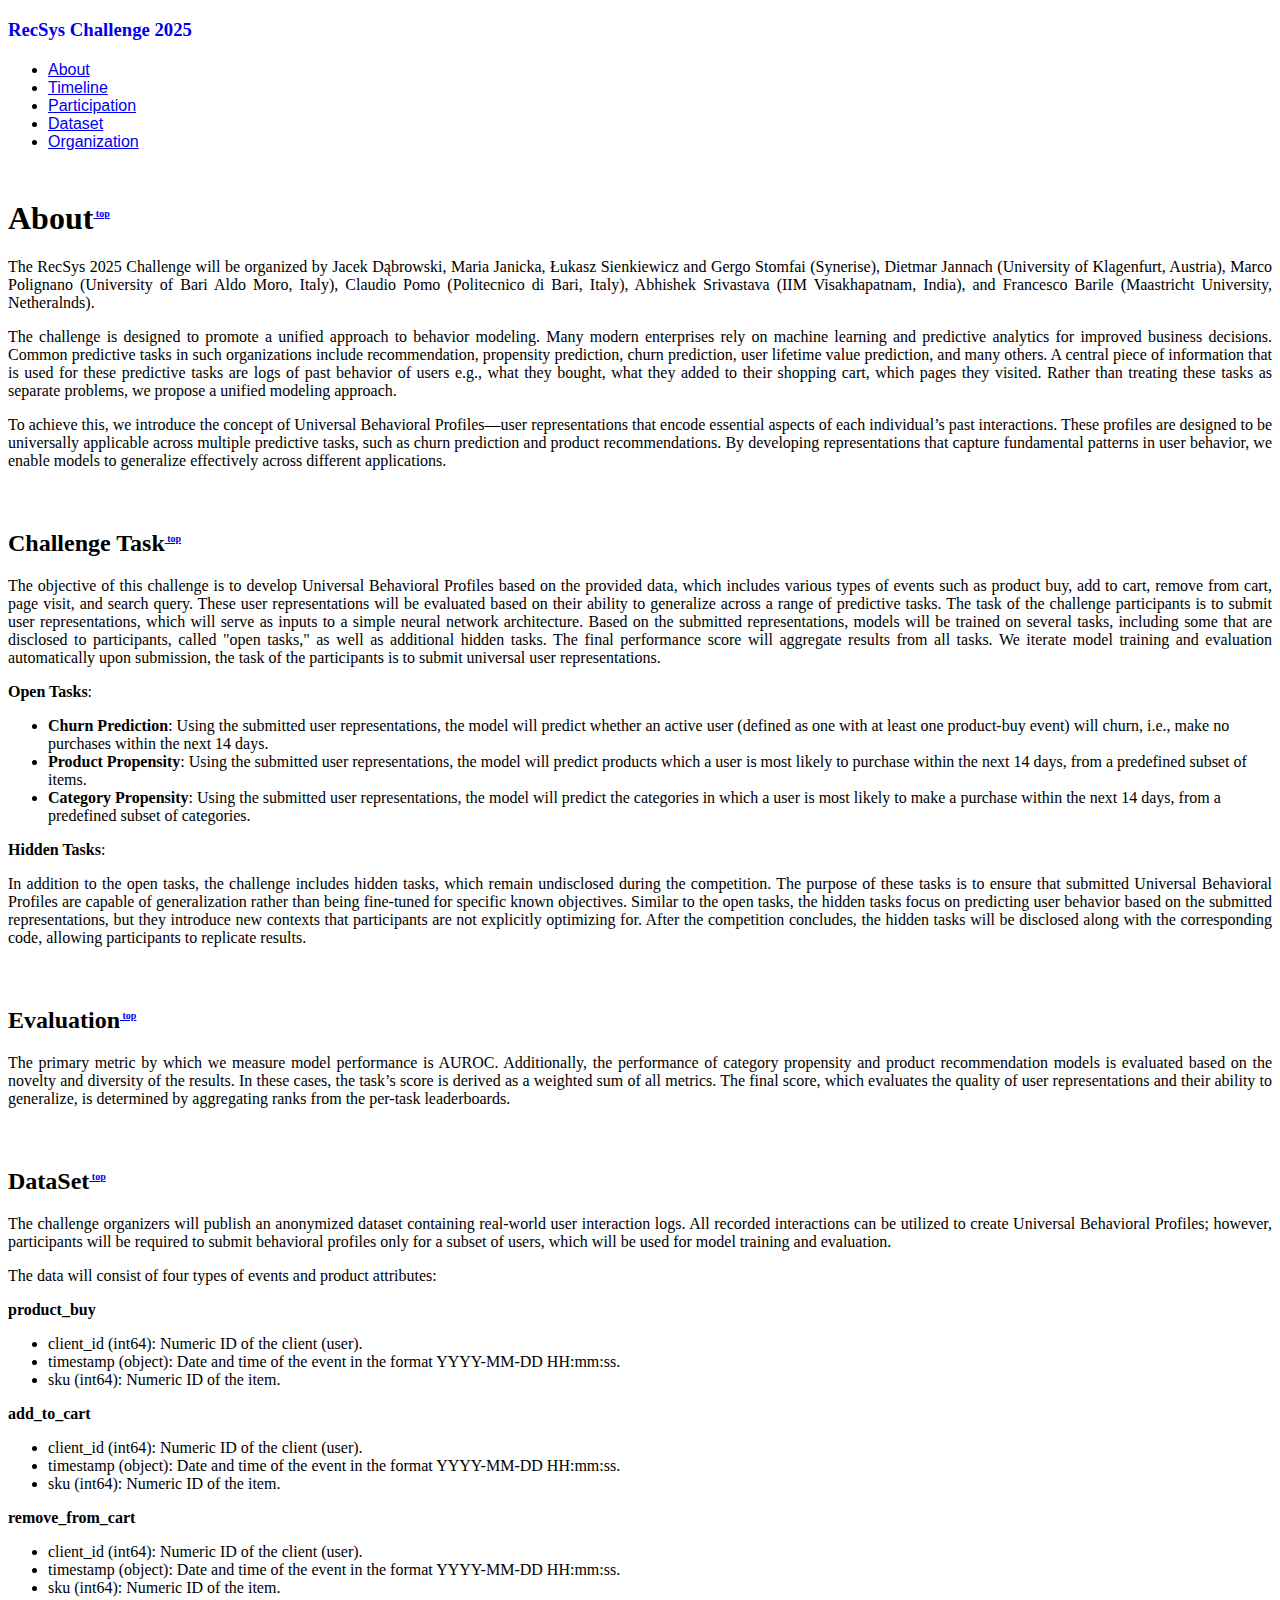
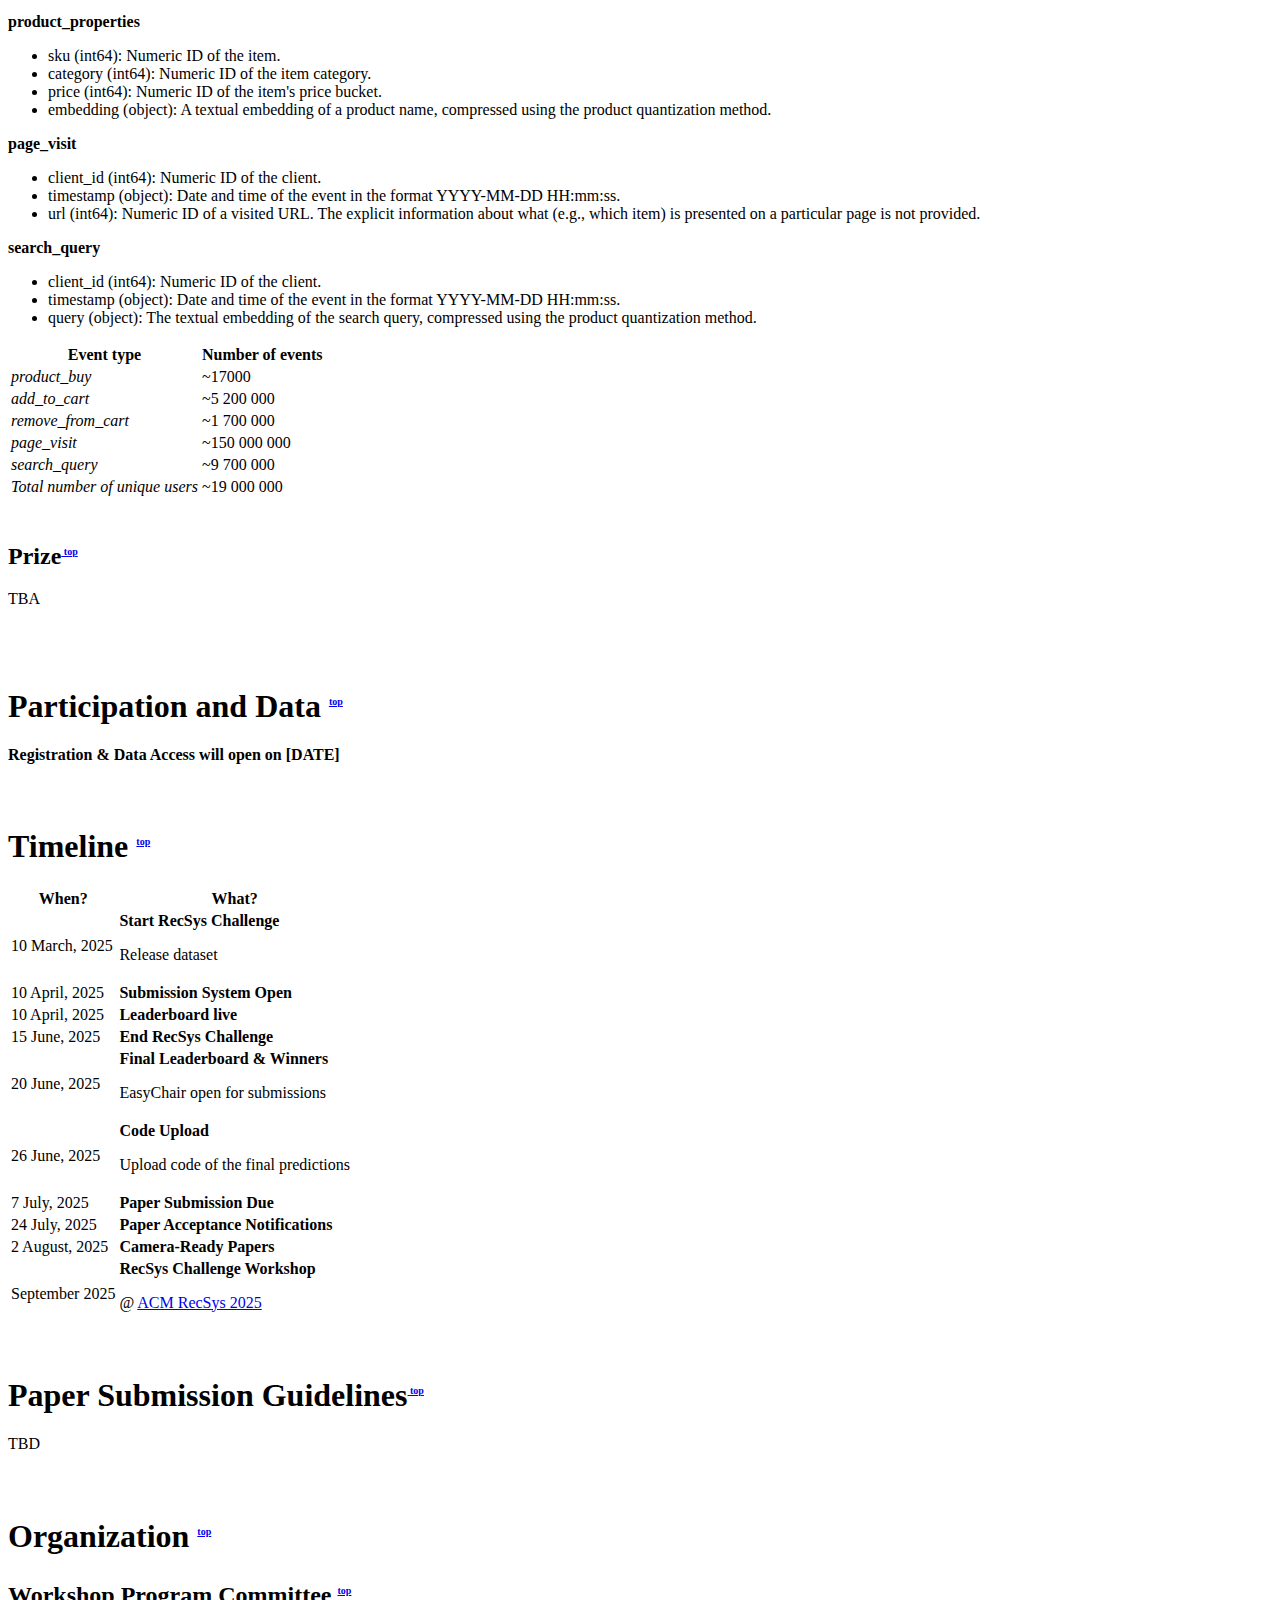
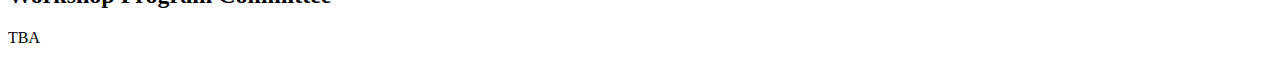
==== commit 37706613: "Update index.html" ====
--- a/index.html
+++ b/index.html
@@ -44,13 +44,18 @@
     <!-- ABOUT -->
     <div id="about" class="lead">
         <h1>About<sup><a class="dropup" style="font-size:10px;" href="#top"><span class="caret">
-         	
          </span>
             top</a></sup>
         </h1>
     </div>
     <p align="justify">
-        TBA
+        The RecSys 2025 Challenge will be organized by Jacek Dąbrowski, Maria Janicka, Łukasz Sienkiewicz and Gergo Stomfai (Synerise), Dietmar Jannach (University of Klagenfurt, Austria), Marco Polignano (University of Bari Aldo Moro, Italy), Claudio Pomo (Politecnico di Bari, Italy), Abhishek Srivastava (IIM Visakhapatnam, India), and Francesco Barile (Maastricht University, Netheralnds).
+    </p>
+    <p align="justify">
+        The challenge is designed to promote a unified approach to behavior modeling. Many modern enterprises rely on machine learning and predictive analytics for improved business decisions. Common predictive tasks in such organizations include recommendation, propensity prediction, churn prediction, user lifetime value prediction, and many others. A central piece of information that is used for these predictive tasks are logs of past behavior of users e.g., what they bought, what they added to their shopping cart, which pages they visited. Rather than treating these tasks as separate problems, we propose a unified modeling approach.
+    </p>
+    <p align="justify">
+        To achieve this, we introduce the concept of Universal Behavioral Profiles—user representations that encode essential aspects of each individual’s past interactions. These profiles are designed to be universally applicable across multiple predictive tasks, such as churn prediction and product recommendations. By developing representations that capture fundamental patterns in user behavior, we enable models to generalize effectively across different applications.
     </p>
 
 
@@ -59,21 +64,168 @@
         top</a></sup>
     </h2>
     <p align="justify">
-        TBA
-    </p>
+        The objective of this challenge is to develop Universal Behavioral Profiles  based on the provided data, which includes various types of events such as product buy, add to cart, remove from cart, page visit, and search query. These user representations will be evaluated based on their ability to generalize across a range of predictive tasks. The task of the challenge participants is to submit user representations, which will serve as inputs to a simple neural network architecture. Based on the submitted representations, models will be trained on several tasks, including some that are disclosed to participants, called "open tasks," as well as additional hidden tasks. The final performance score will aggregate results from all tasks. We iterate model training and evaluation automatically upon submission, the task of the participants is to submit universal user representations.
+    </p>
+    <p align="justify">
+        <strong>Open Tasks</strong>:
+        <ul>
+            <li>
+                <strong>Churn Prediction</strong>: Using the submitted user representations, the model will predict whether an active user (defined as one with at least one product-buy event) will churn, i.e., make no purchases within the next 14 days.
+            </li>
+            <li>
+                <strong>Product Propensity</strong>: Using the submitted user representations, the model will predict products which a user is most likely to purchase within the next 14 days, from a predefined subset of items. 
+            </li>
+            <li>
+                <strong>Category Propensity</strong>: Using the submitted user representations, the model will predict the categories in which a user is most likely to make a purchase within the next 14 days, from a predefined subset of categories.
+            </li>
+        </ul>
+    </p>
+    <p align="justify">
+        <strong>Hidden Tasks</strong>:
+        <p align="justify">
+            In addition to the open tasks, the challenge includes hidden tasks, which remain undisclosed during the competition. The purpose of these tasks is to ensure that submitted Universal Behavioral Profiles are capable of generalization rather than being fine-tuned for specific known objectives. Similar to the open tasks, the hidden tasks focus on predicting user behavior based on the submitted representations, but they introduce new contexts that participants are not explicitly optimizing for.
+            After the competition concludes, the hidden tasks will be disclosed along with the corresponding code, allowing participants to replicate results.
+        </p>
     <br>
     <h2>Evaluation<sup><a class="dropup" style="font-size:10px;" href="#top"><span class="caret"></span>
         top</a></sup>
     </h2>
     <p align="justify">
-        TBA
+        The primary metric by which we measure model performance is AUROC. Additionally, the performance of category propensity and product recommendation models is evaluated based on the novelty and diversity of the results. In these cases, the task’s score is derived as a weighted sum of all metrics. The final score, which evaluates the quality of user representations and their ability to generalize, is determined by aggregating ranks from the per-task leaderboards.
     </p>
     <br>
     <h2 id="dataset">DataSet<sup><a class="dropup" style="font-size:10px;" href="#top"><span class="caret"></span>
         top</a></sup>
     </h2>
-    <p>TBA
-    </p>
+    <p align="justify">
+        The challenge organizers will publish an anonymized dataset containing real-world user interaction logs. All recorded interactions can be utilized to create Universal Behavioral Profiles; however, participants will be required to submit behavioral profiles only for a subset of users, which will be used for model training and evaluation. 
+    </p>
+    <p align="justify">
+        The data will consist of four types of events and product attributes:
+    </p>
+    <p align="justify">
+        <strong>product_buy</strong>
+        <ul>
+            <li>
+                client_id (int64): Numeric ID of the client (user).
+            </li>
+            <li>
+                timestamp (object): Date and time of the event in the format YYYY-MM-DD HH:mm:ss.
+            </li>
+            <li>
+                sku (int64): Numeric ID of the item.
+            </li>
+        </ul>
+    </p>
+    <p align="justify">
+        <strong>add_to_cart</strong>
+        <ul>
+            <li>
+                client_id (int64): Numeric ID of the client (user).
+            </li>
+            <li>
+                timestamp (object): Date and time of the event in the format YYYY-MM-DD HH:mm:ss.
+            </li>
+            <li>
+                sku (int64): Numeric ID of the item.
+            </li>
+        </ul>
+    </p>
+    <p align="justify">
+        <strong>remove_from_cart</strong>
+        <ul>
+            <li>
+                client_id (int64): Numeric ID of the client (user).
+            </li>
+            <li>
+                timestamp (object): Date and time of the event in the format YYYY-MM-DD HH:mm:ss.
+            </li>
+            <li>
+                sku (int64): Numeric ID of the item.
+            </li>
+        </ul>
+    </p>
+    <p align="justify">
+        <strong>product_properties</strong>
+        <ul>
+            <li>
+                sku (int64): Numeric ID of the item.
+            </li>
+            <li>
+                category (int64): Numeric ID of the item category.
+            </li>
+            <li>
+                price (int64): Numeric ID of the item's price bucket.
+            </li>
+            <li>
+                embedding (object): A textual embedding of a product name, compressed using the product quantization method.
+            </li>
+        </ul>
+    </p>
+    <p align="justify">
+        <strong>page_visit</strong>
+        <ul>
+            <li>
+                client_id (int64): Numeric ID of the client.
+            </li>
+            <li>
+                timestamp (object): Date and time of the event in the format YYYY-MM-DD HH:mm:ss.
+            </li>
+            <li>
+                url (int64): Numeric ID of a visited URL. The explicit information about what (e.g., which item) is presented on a particular page is not provided.
+            </li>
+        </ul>
+    </p>
+    <p align="justify">
+        <strong>search_query</strong>
+        <ul>
+            <li>
+                client_id (int64): Numeric ID of the client.
+            </li>
+            <li>
+                timestamp (object): Date and time of the event in the format YYYY-MM-DD HH:mm:ss.
+            </li>
+            <li>
+                query (object): The textual embedding of the search query, compressed using the product quantization method.
+            </li>
+        </ul>
+    </p>
+
+    <table class="table table-striped w-auto">
+        <thead>
+            <tr>
+                <th><strong>Event type</strong></th>
+                <th><strong>Number of events</strong></th>
+            </tr>
+        </thead>
+        <tbody>
+            <tr>
+                <td><em>product_buy</em></td>
+                <td>~17000</td>
+            </tr>
+            <tr>
+                <td><em>add_to_cart</em></td>
+                <td>~5 200 000</td>
+            </tr>
+            <tr>
+                <td><em>remove_from_cart</em></td>
+                <td>~1 700 000</td>
+            </tr>
+            <tr>
+                <td><em>page_visit</em></td>
+                <td>~150 000 000</td>
+            </tr>
+            <tr>
+                <td><em>search_query</em></td>
+                <td>~9 700 000</td>
+            </tr>
+        
+            <tr>
+            <td><em>Total number of unique users</em></td>
+            <td>~19 000 000</td>
+            </tr>
+        </tbody>
+    </table>
 
     <br>
     <h2>Prize<sup><a class="dropup" style="font-size:10px;" href="#top"><span class="caret"></span>
@@ -91,15 +243,97 @@
             <sup><a class="dropup" style="font-size:10px;" href="#top"><span class="caret"></span>top</a>
             </sup>
         </h1>
-        TBA
-    </div>
+        <div class="wrapper">
+            <strong>Registration &amp; Data Access will open on [DATE]</strong><br>
+        <!--
+            <strong>Registration &amp; Data Access is open now!</strong><br>
+                 <a href="https://recsys.eb.dk/" target="_blank">
+                <button type="button" class="btn btn-lg  btn-primary button">Registration &amp; Data Access</button>
+            </a>  -->
+        </div>
+    </div>
+
+
     <br>
     <br>
     <div id="dates">
         <h1>Timeline <sup><a class="dropup" style="font-size:10px;" href="#top"><span class="caret"></span>
             top</a></sup>
         </h1>
-        TBD
+        <table class="table table-striped lead">
+            <thead>
+            <tr>
+                <th>When?</th>
+                <th>What?</th>
+            </tr>
+            </thead>
+            <tbody>
+            <tr>
+                <td>10 March, 2025</td>
+                <td>
+                    <strong>Start RecSys Challenge</strong>
+                    <p>Release dataset</p>
+                </td>
+            </tr>
+            <tr>
+                <td>10 April, 2025</td>
+                <td>
+                    <strong>Submission System Open</strong>
+                </td>
+            </tr>
+            <tr>
+                <td>10 April, 2025</td>
+                <td>
+                    <strong>Leaderboard live</strong>
+                </td>
+            </tr>
+            <tr>
+                <td>15 June, 2025</td>
+                <td>
+                    <strong>End RecSys Challenge</strong>
+                </td>
+            </tr>
+            <tr>
+                <td>20 June, 2025</td>
+                <td>
+                    <strong>Final Leaderboard &amp; Winners</strong>
+                    <p>EasyChair open for submissions</p>
+                </td>
+            </tr>
+            <tr>
+                <td>26 June, 2025</td>
+                <td>
+                    <strong>Code Upload</strong>
+                    <p>Upload code of the final predictions</p>
+                </td>
+            </tr>
+            <tr>
+                <td>7 July, 2025</td>
+                <td>
+                    <strong>Paper Submission Due</strong>
+                </td>
+            </tr>
+            <tr>
+                <td>24 July, 2025</td>
+                <td>
+                    <strong>Paper Acceptance Notifications</strong>
+                </td>
+            </tr>
+            <tr>
+                <td>2 August, 2025</td>
+                <td>
+                    <strong>Camera-Ready Papers</strong>
+                </td>
+            </tr>
+            <tr>
+                <td>September 2025</td>
+                <td>
+                    <strong>RecSys Challenge Workshop</strong>
+                    <p>@ <a href="https://recsys.acm.org/recsys25/">ACM RecSys 2025</a></p>
+                </td>
+            </tr>
+            </tbody>
+        </table>
     </div>
     <br>
     <div id="guidelines" class="lead">
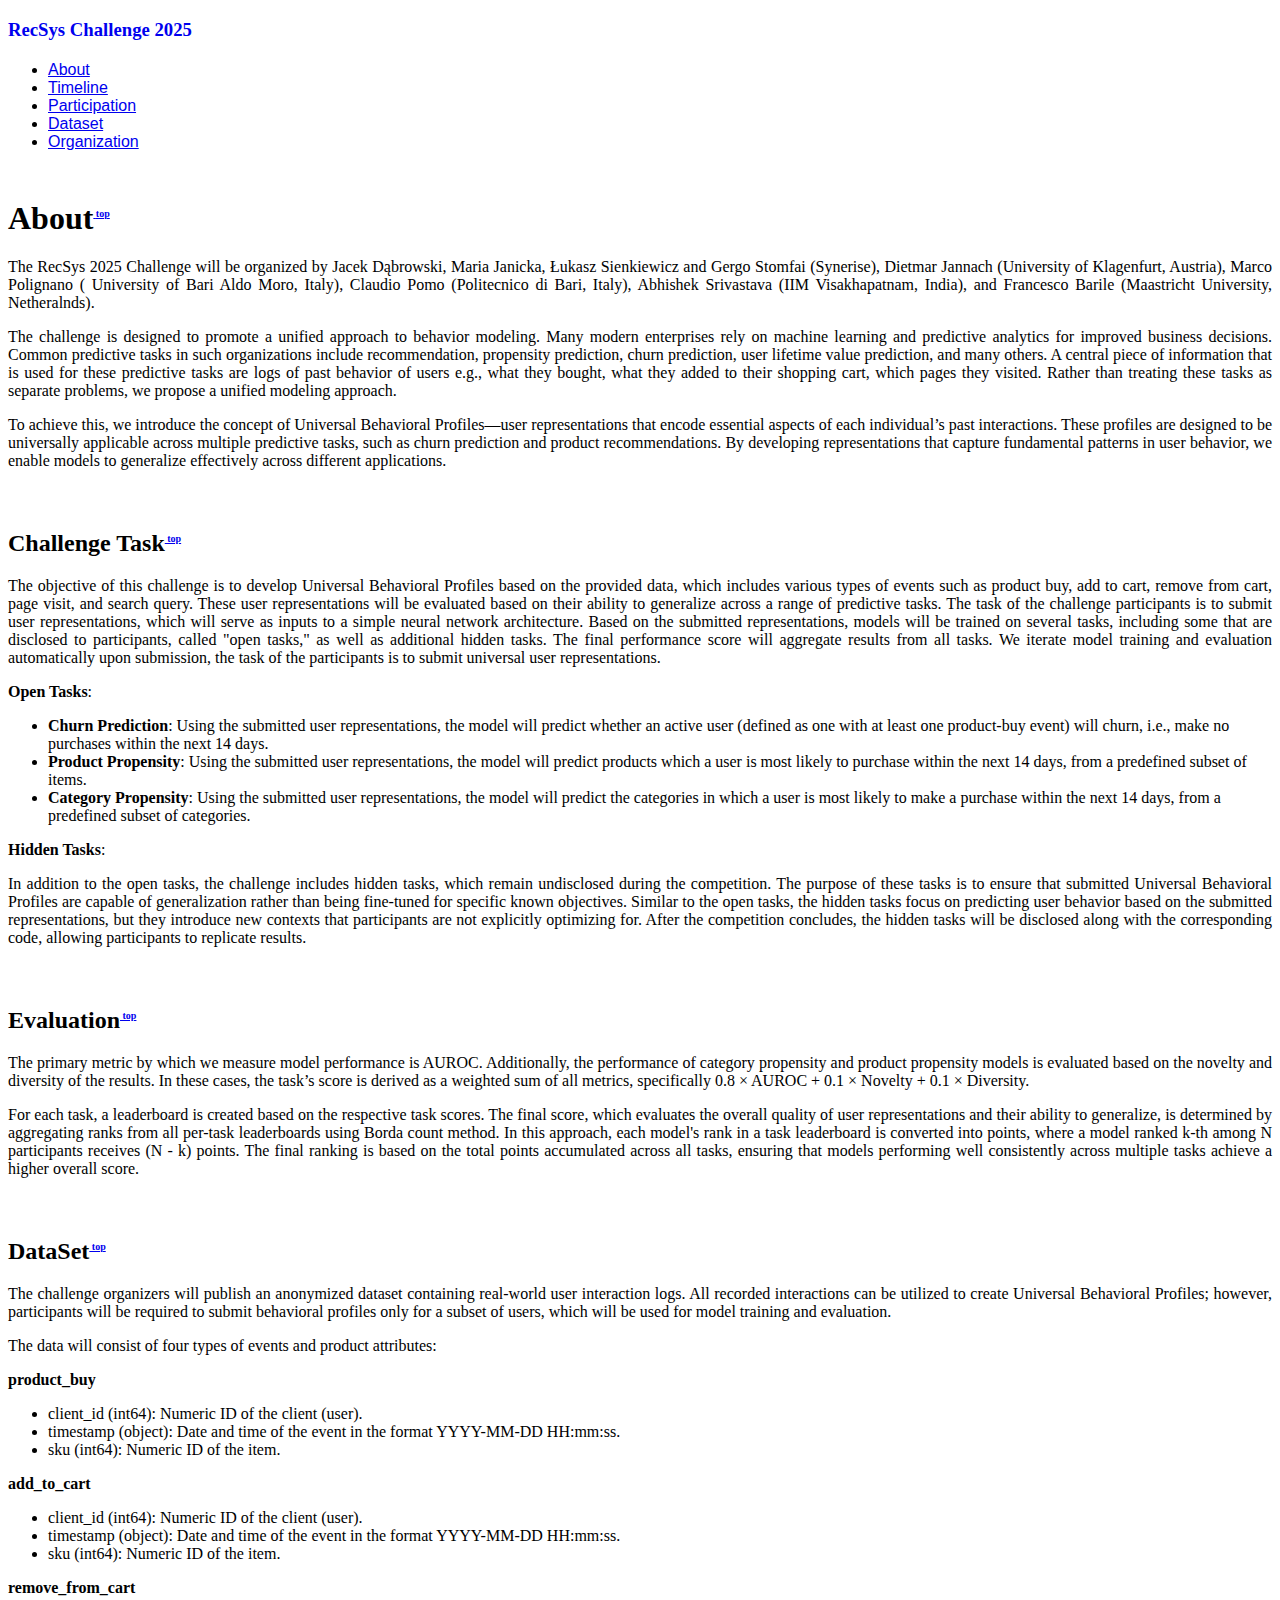
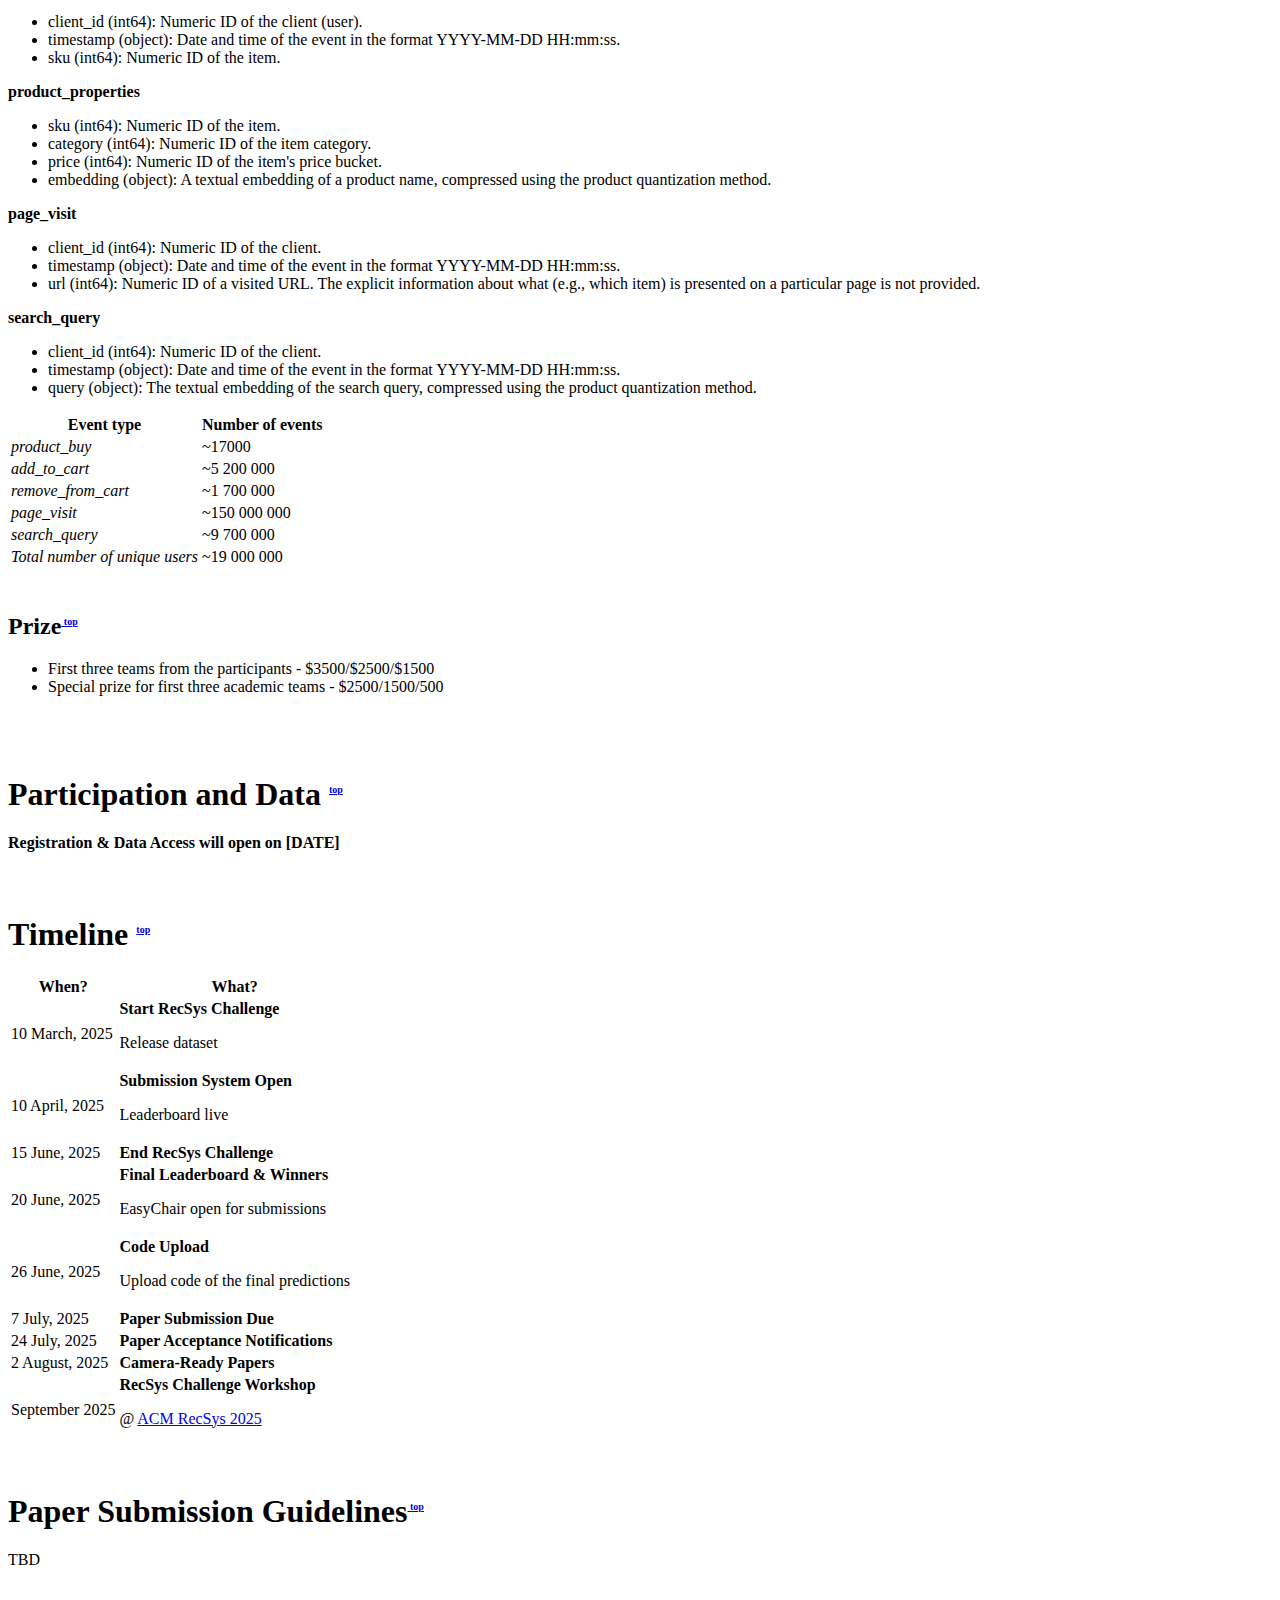
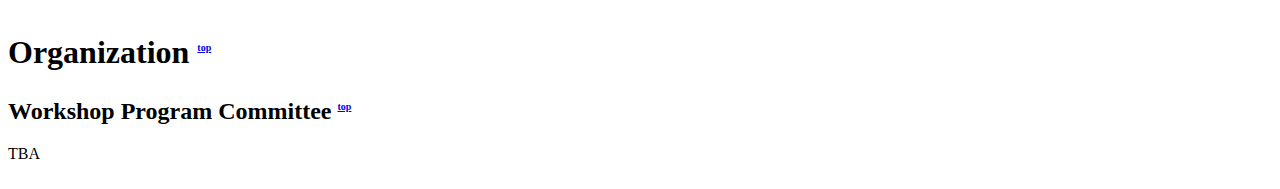
==== commit 86414b18: "update evaluation and prices" ====
--- a/index.html
+++ b/index.html
@@ -49,13 +49,25 @@
         </h1>
     </div>
     <p align="justify">
-        The RecSys 2025 Challenge will be organized by Jacek Dąbrowski, Maria Janicka, Łukasz Sienkiewicz and Gergo Stomfai (Synerise), Dietmar Jannach (University of Klagenfurt, Austria), Marco Polignano (University of Bari Aldo Moro, Italy), Claudio Pomo (Politecnico di Bari, Italy), Abhishek Srivastava (IIM Visakhapatnam, India), and Francesco Barile (Maastricht University, Netheralnds).
-    </p>
-    <p align="justify">
-        The challenge is designed to promote a unified approach to behavior modeling. Many modern enterprises rely on machine learning and predictive analytics for improved business decisions. Common predictive tasks in such organizations include recommendation, propensity prediction, churn prediction, user lifetime value prediction, and many others. A central piece of information that is used for these predictive tasks are logs of past behavior of users e.g., what they bought, what they added to their shopping cart, which pages they visited. Rather than treating these tasks as separate problems, we propose a unified modeling approach.
-    </p>
-    <p align="justify">
-        To achieve this, we introduce the concept of Universal Behavioral Profiles—user representations that encode essential aspects of each individual’s past interactions. These profiles are designed to be universally applicable across multiple predictive tasks, such as churn prediction and product recommendations. By developing representations that capture fundamental patterns in user behavior, we enable models to generalize effectively across different applications.
+        The RecSys 2025 Challenge will be organized by Jacek Dąbrowski, Maria Janicka, Łukasz Sienkiewicz and
+        Gergo Stomfai (Synerise), Dietmar Jannach (University of Klagenfurt, Austria), Marco Polignano (
+        University of Bari Aldo Moro, Italy), Claudio Pomo (Politecnico di Bari, Italy), Abhishek Srivastava
+        (IIM Visakhapatnam, India), and Francesco Barile (Maastricht University, Netheralnds).
+    </p>
+    <p align="justify">
+        The challenge is designed to promote a unified approach to behavior modeling. Many modern enterprises rely
+        on machine learning and predictive analytics for improved business decisions. Common predictive tasks in
+        such organizations include recommendation, propensity prediction, churn prediction, user lifetime value
+        prediction, and many others. A central piece of information that is used for these predictive tasks are
+        logs of past behavior of users e.g., what they bought, what they added to their shopping cart, which pages
+        they visited. Rather than treating these tasks as separate problems, we propose a unified modeling approach.
+    </p>
+    <p align="justify">
+        To achieve this, we introduce the concept of Universal Behavioral Profiles—user representations that
+        encode essential aspects of each individual’s past interactions. These profiles are designed to be universally
+        applicable across multiple predictive tasks, such as churn prediction and product recommendations.
+        By developing representations that capture fundamental patterns in user behavior, we enable models to
+        generalize effectively across different applications.
     </p>
 
 
@@ -64,34 +76,65 @@
         top</a></sup>
     </h2>
     <p align="justify">
-        The objective of this challenge is to develop Universal Behavioral Profiles  based on the provided data, which includes various types of events such as product buy, add to cart, remove from cart, page visit, and search query. These user representations will be evaluated based on their ability to generalize across a range of predictive tasks. The task of the challenge participants is to submit user representations, which will serve as inputs to a simple neural network architecture. Based on the submitted representations, models will be trained on several tasks, including some that are disclosed to participants, called "open tasks," as well as additional hidden tasks. The final performance score will aggregate results from all tasks. We iterate model training and evaluation automatically upon submission, the task of the participants is to submit universal user representations.
+        The objective of this challenge is to develop Universal Behavioral Profiles  based on the provided data,
+        which includes various types of events such as product buy, add to cart, remove from cart, page visit,
+        and search query. These user representations will be evaluated based on their ability to generalize across
+        a range of predictive tasks. The task of the challenge participants is to submit user representations,
+        which will serve as inputs to a simple neural network architecture. Based on the submitted representations,
+        models will be trained on several tasks, including some that are disclosed to participants, called "open tasks,"
+        as well as additional hidden tasks. The final performance score will aggregate results from all tasks.
+        We iterate model training and evaluation automatically upon submission, the task of the participants is
+        to submit universal user representations.
     </p>
     <p align="justify">
         <strong>Open Tasks</strong>:
         <ul>
             <li>
-                <strong>Churn Prediction</strong>: Using the submitted user representations, the model will predict whether an active user (defined as one with at least one product-buy event) will churn, i.e., make no purchases within the next 14 days.
-            </li>
-            <li>
-                <strong>Product Propensity</strong>: Using the submitted user representations, the model will predict products which a user is most likely to purchase within the next 14 days, from a predefined subset of items. 
-            </li>
-            <li>
-                <strong>Category Propensity</strong>: Using the submitted user representations, the model will predict the categories in which a user is most likely to make a purchase within the next 14 days, from a predefined subset of categories.
+                <strong>Churn Prediction</strong>: Using the submitted user representations,
+                the model will predict whether an active user (defined as one with at least one product-buy event)
+                will churn, i.e., make no purchases within the next 14 days.
+            </li>
+            <li>
+                <strong>Product Propensity</strong>: Using the submitted user representations,
+                the model will predict products which a user is most likely to purchase within the next 14 days,
+                from a predefined subset of items.
+            </li>
+            <li>
+                <strong>Category Propensity</strong>: Using the submitted user representations,
+                the model will predict the categories in which a user is most likely to make a
+                purchase within the next 14 days, from a predefined subset of categories.
             </li>
         </ul>
     </p>
     <p align="justify">
         <strong>Hidden Tasks</strong>:
         <p align="justify">
-            In addition to the open tasks, the challenge includes hidden tasks, which remain undisclosed during the competition. The purpose of these tasks is to ensure that submitted Universal Behavioral Profiles are capable of generalization rather than being fine-tuned for specific known objectives. Similar to the open tasks, the hidden tasks focus on predicting user behavior based on the submitted representations, but they introduce new contexts that participants are not explicitly optimizing for.
-            After the competition concludes, the hidden tasks will be disclosed along with the corresponding code, allowing participants to replicate results.
+            In addition to the open tasks, the challenge includes hidden tasks, which remain undisclosed during
+    the competition. The purpose of these tasks is to ensure that submitted Universal Behavioral Profiles are
+    capable of generalization rather than being fine-tuned for specific known objectives. Similar to the open tasks,
+    the hidden tasks focus on predicting user behavior based on the submitted representations, but they introduce new
+    contexts that participants are not explicitly optimizing for.
+            After the competition concludes, the hidden tasks will be disclosed along with the corresponding code,
+    allowing participants to replicate results.
         </p>
     <br>
     <h2>Evaluation<sup><a class="dropup" style="font-size:10px;" href="#top"><span class="caret"></span>
         top</a></sup>
     </h2>
     <p align="justify">
-        The primary metric by which we measure model performance is AUROC. Additionally, the performance of category propensity and product recommendation models is evaluated based on the novelty and diversity of the results. In these cases, the task’s score is derived as a weighted sum of all metrics. The final score, which evaluates the quality of user representations and their ability to generalize, is determined by aggregating ranks from the per-task leaderboards.
+        The primary metric by which we measure model performance is AUROC. Additionally, the performance of category
+        propensity and product propensity models is evaluated based on the novelty and diversity of the results. In
+        these cases, the task’s score is derived as a weighted sum of all metrics,
+        specifically 0.8 × AUROC + 0.1 × Novelty + 0.1 × Diversity.
+    </p>
+    <p align="justify">
+        For each task, a leaderboard is created based on the respective task scores. The final score,
+        which evaluates the overall quality of user representations and their ability to generalize, is
+        determined by aggregating ranks from all per-task leaderboards using Borda count method. In this approach,
+        each model's rank in a task leaderboard is converted into points, where a model ranked k-th among N participants
+        receives (N - k) points. The final ranking is based on the total points accumulated across all tasks,
+        ensuring that models performing well consistently across multiple tasks achieve a higher overall score.
+
     </p>
     <br>
     <h2 id="dataset">DataSet<sup><a class="dropup" style="font-size:10px;" href="#top"><span class="caret"></span>
@@ -232,7 +275,14 @@
         top</a></sup>
     </h2>
     <p align="justify">
-    TBA
+    <ul>
+        <li>
+            First three teams from the participants - $3500/$2500/$1500
+        </li>
+        <li>
+            Special prize for first three academic teams - $2500/1500/500
+        </li>
+    </ul>
     </p>
     <br>
     <br>
@@ -279,12 +329,7 @@
                 <td>10 April, 2025</td>
                 <td>
                     <strong>Submission System Open</strong>
-                </td>
-            </tr>
-            <tr>
-                <td>10 April, 2025</td>
-                <td>
-                    <strong>Leaderboard live</strong>
+                    <p>Leaderboard live</p>
                 </td>
             </tr>
             <tr>
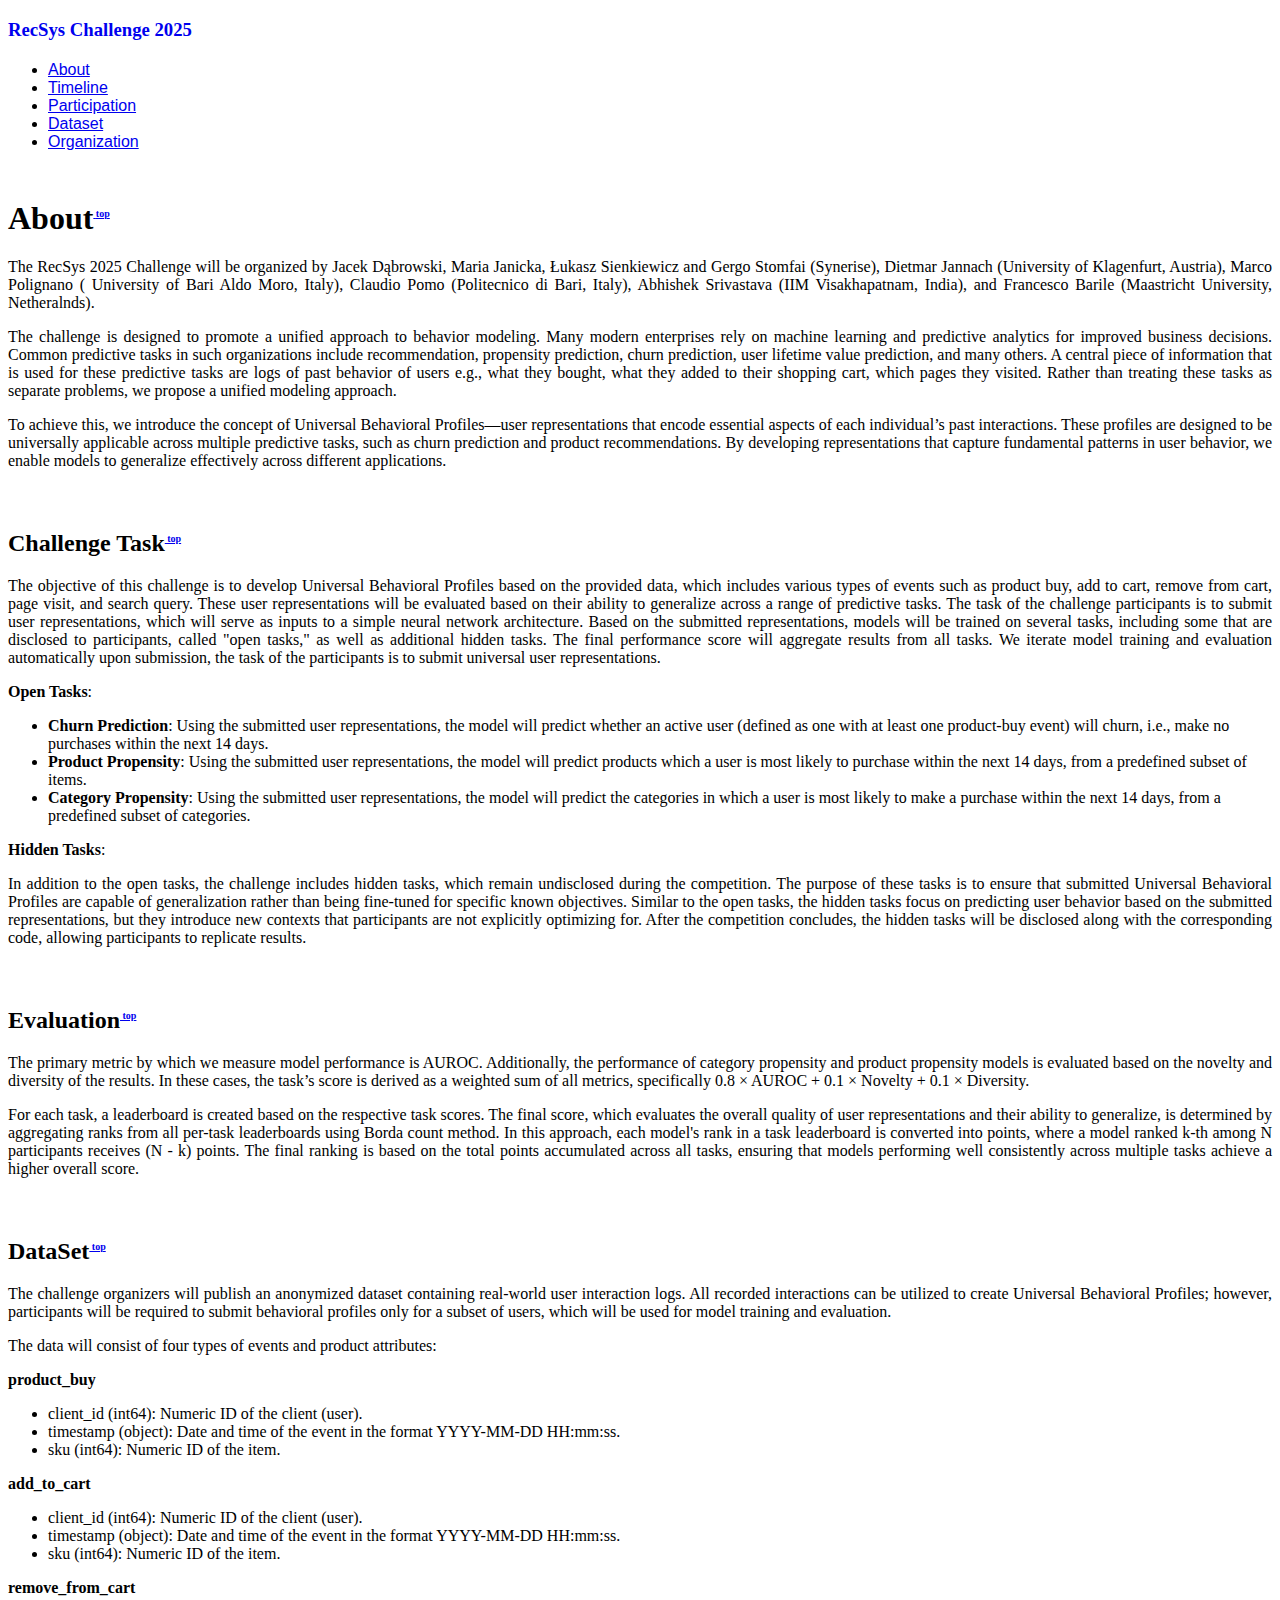
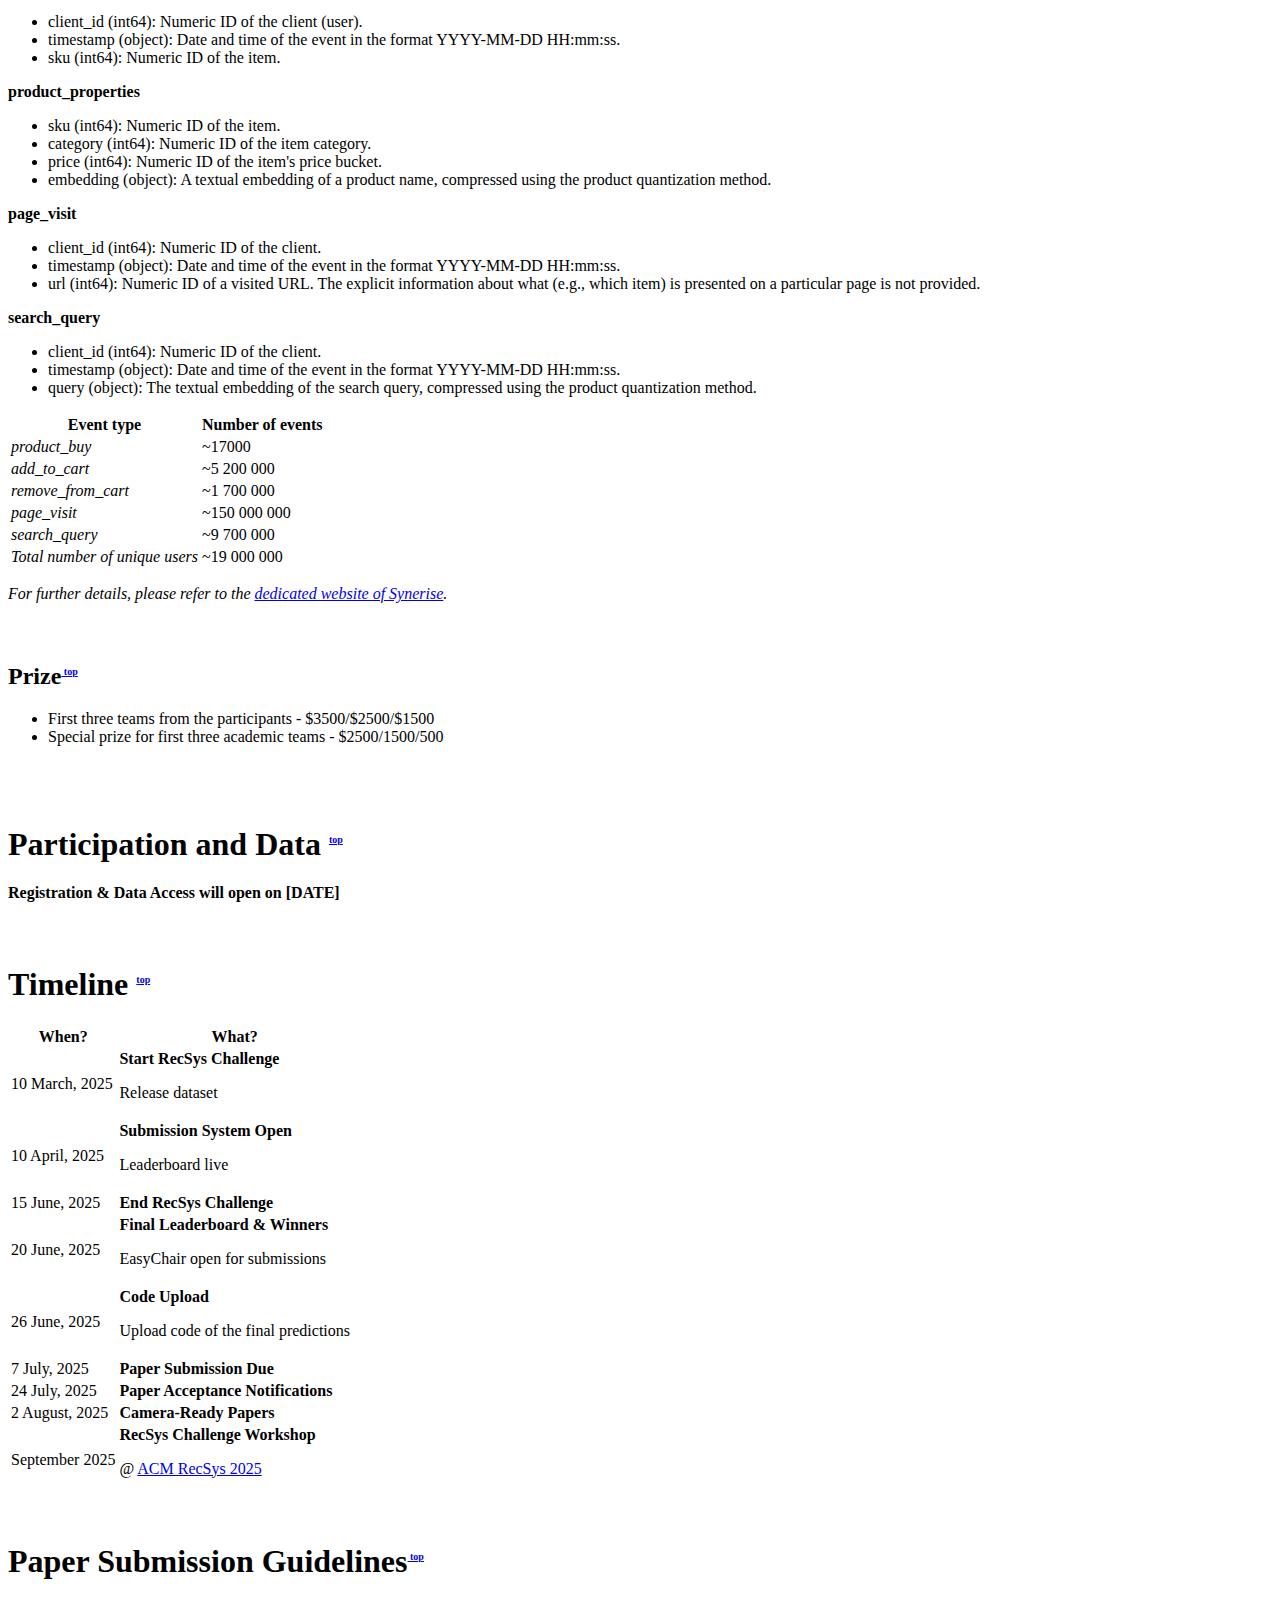
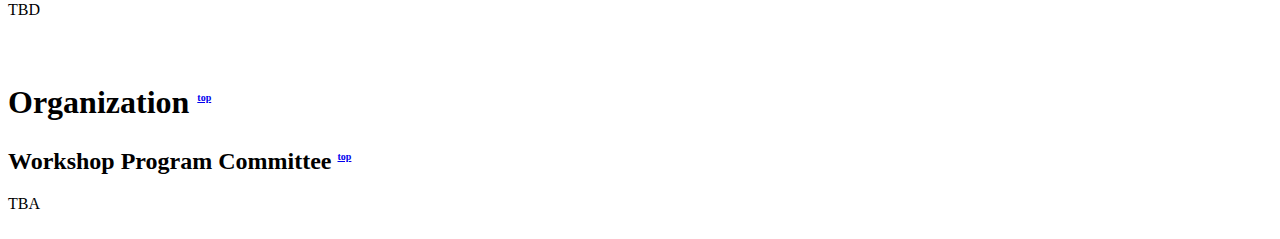
==== commit 8c314460: "update evaluation and prices" ====
--- a/index.html
+++ b/index.html
@@ -269,7 +269,9 @@
             </tr>
         </tbody>
     </table>
-
+    <p><em>For further details, please refer to the  <a href="https://recsys.synerise.com/">
+        dedicated website of Synerise</a>.</em>
+    </p>
     <br>
     <h2>Prize<sup><a class="dropup" style="font-size:10px;" href="#top"><span class="caret"></span>
         top</a></sup>
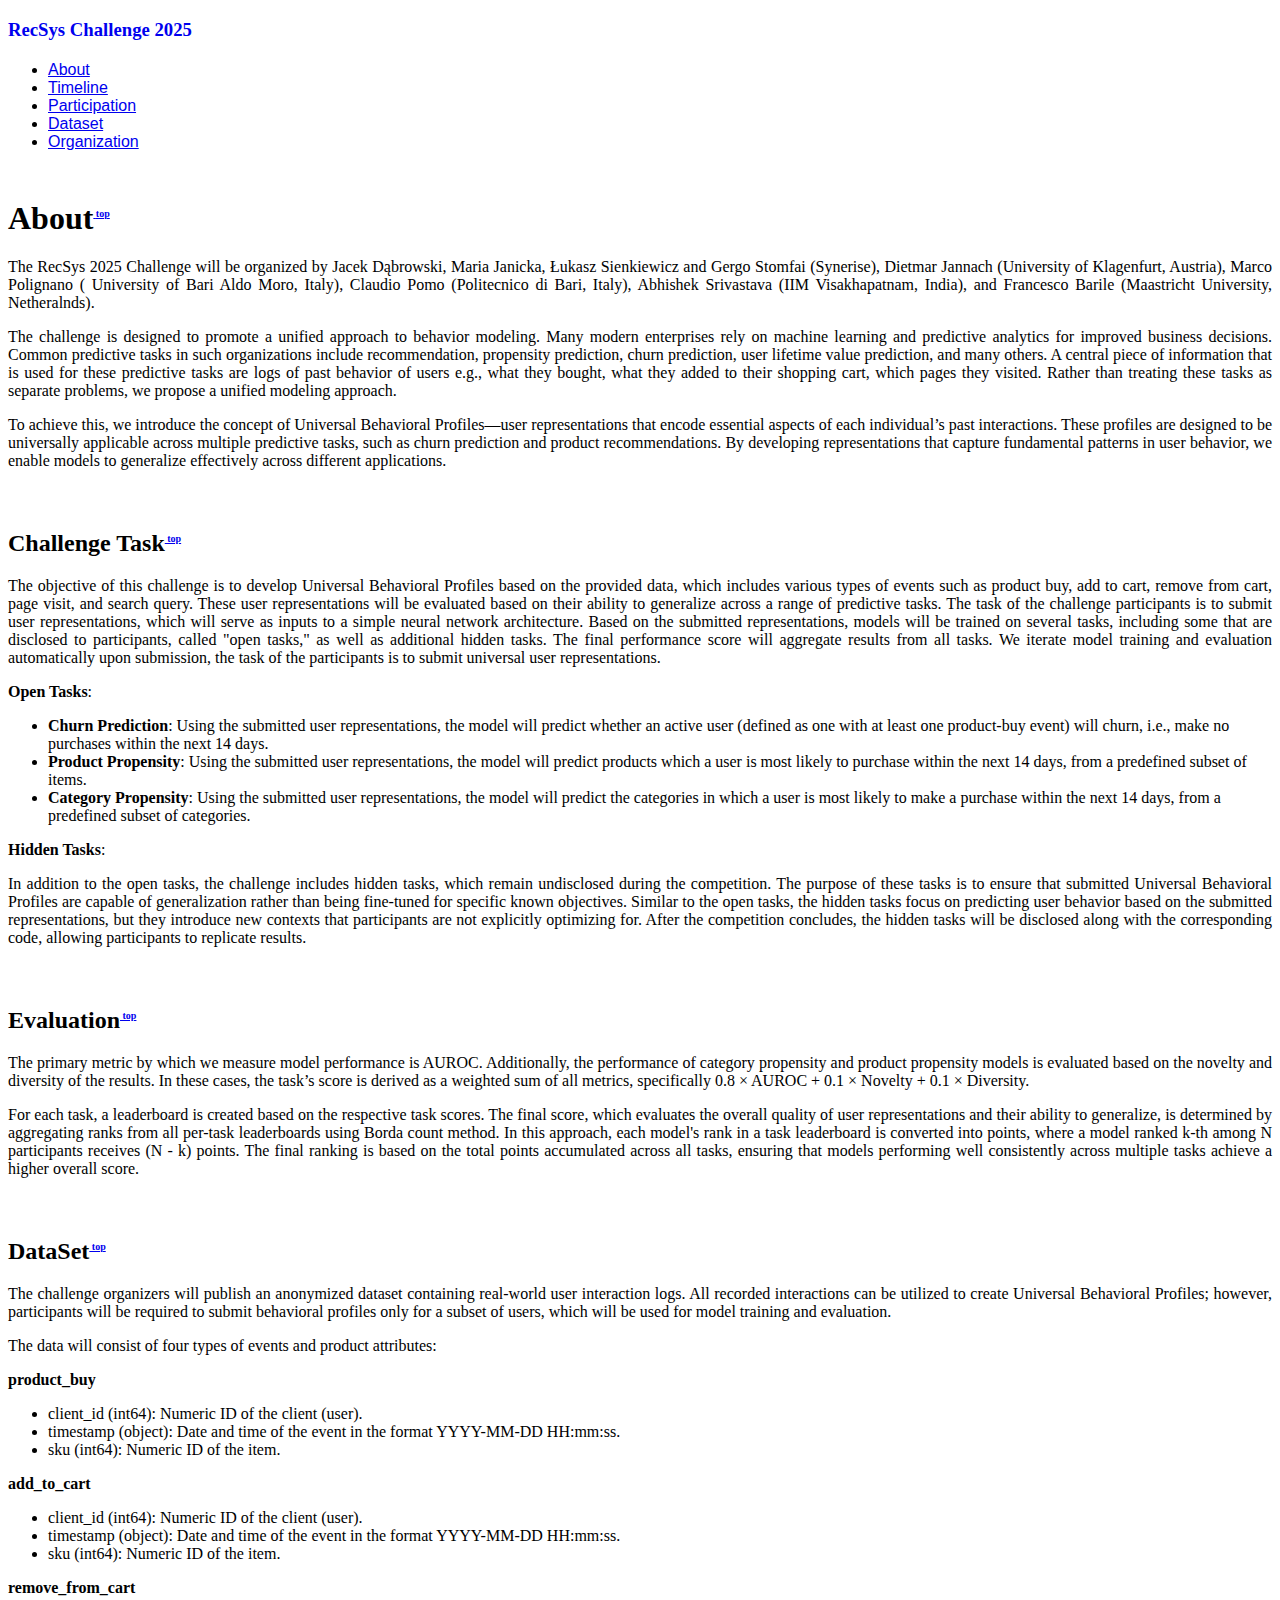
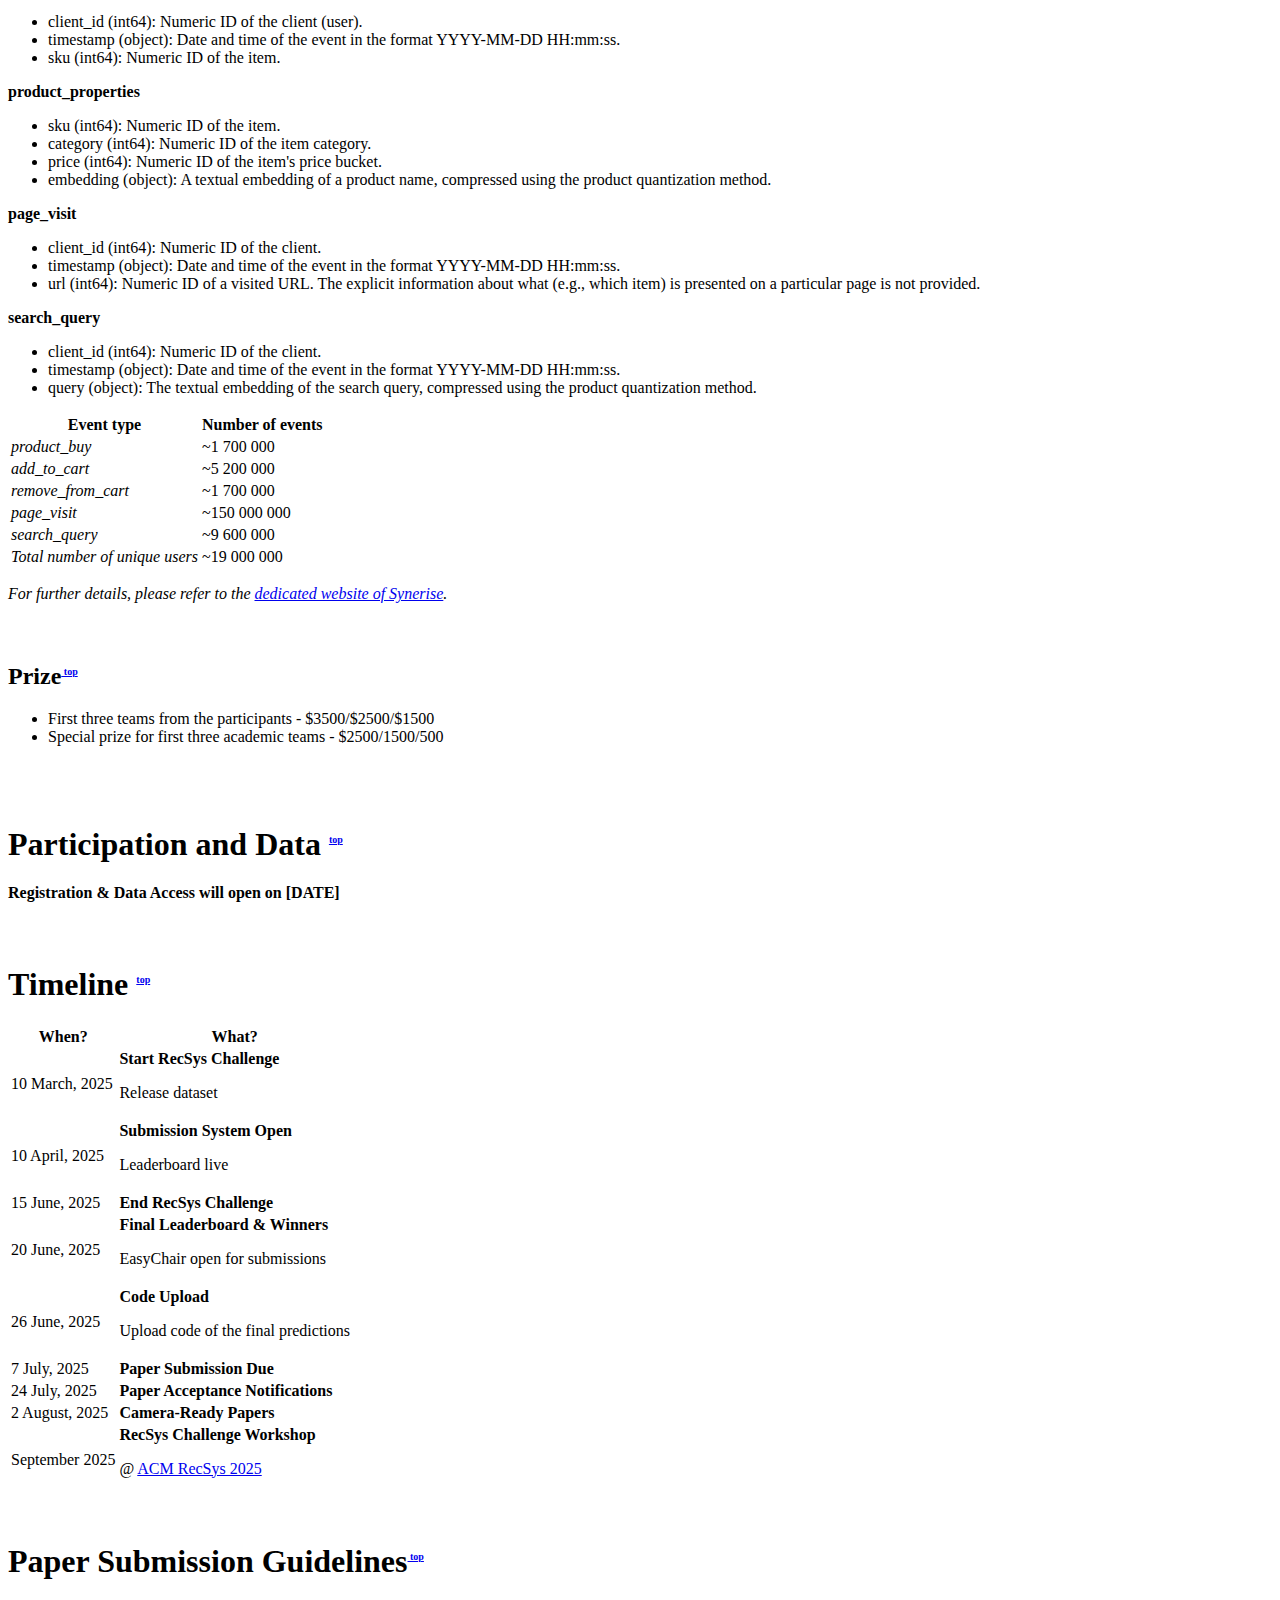
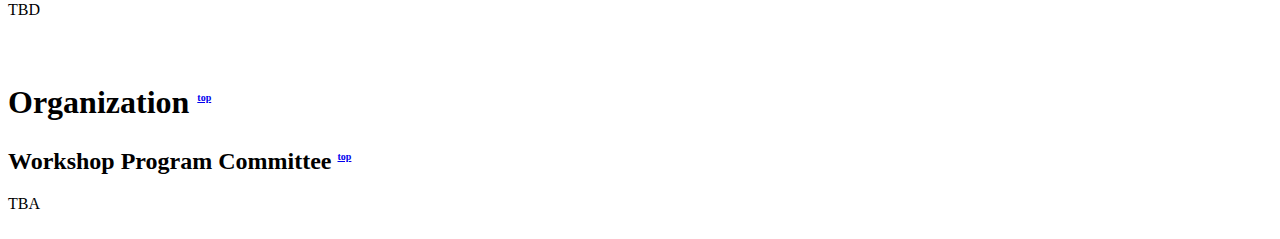
==== commit 55b3d301: "update details" ====
--- a/index.html
+++ b/index.html
@@ -244,7 +244,7 @@
         <tbody>
             <tr>
                 <td><em>product_buy</em></td>
-                <td>~17000</td>
+                <td>~1 700 000</td>
             </tr>
             <tr>
                 <td><em>add_to_cart</em></td>
@@ -260,7 +260,7 @@
             </tr>
             <tr>
                 <td><em>search_query</em></td>
-                <td>~9 700 000</td>
+                <td>~9 600 000</td>
             </tr>
         
             <tr>
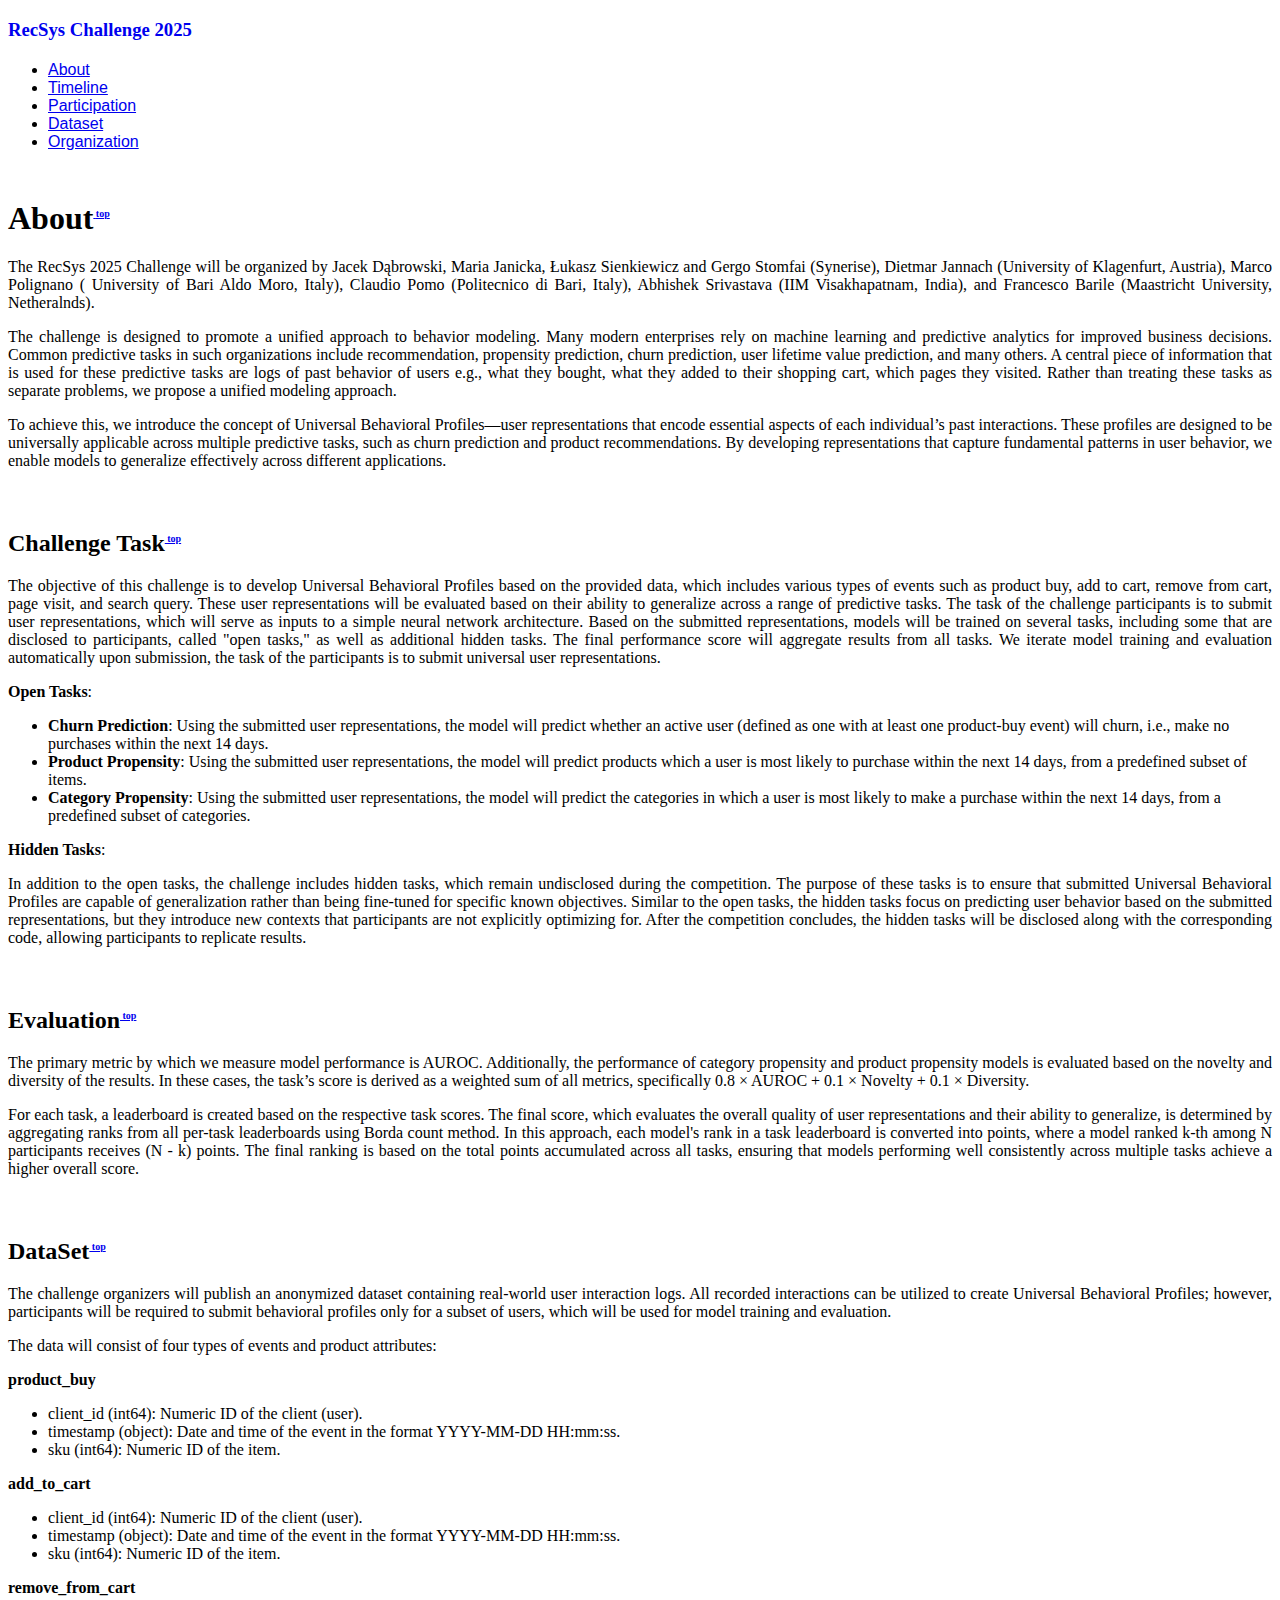
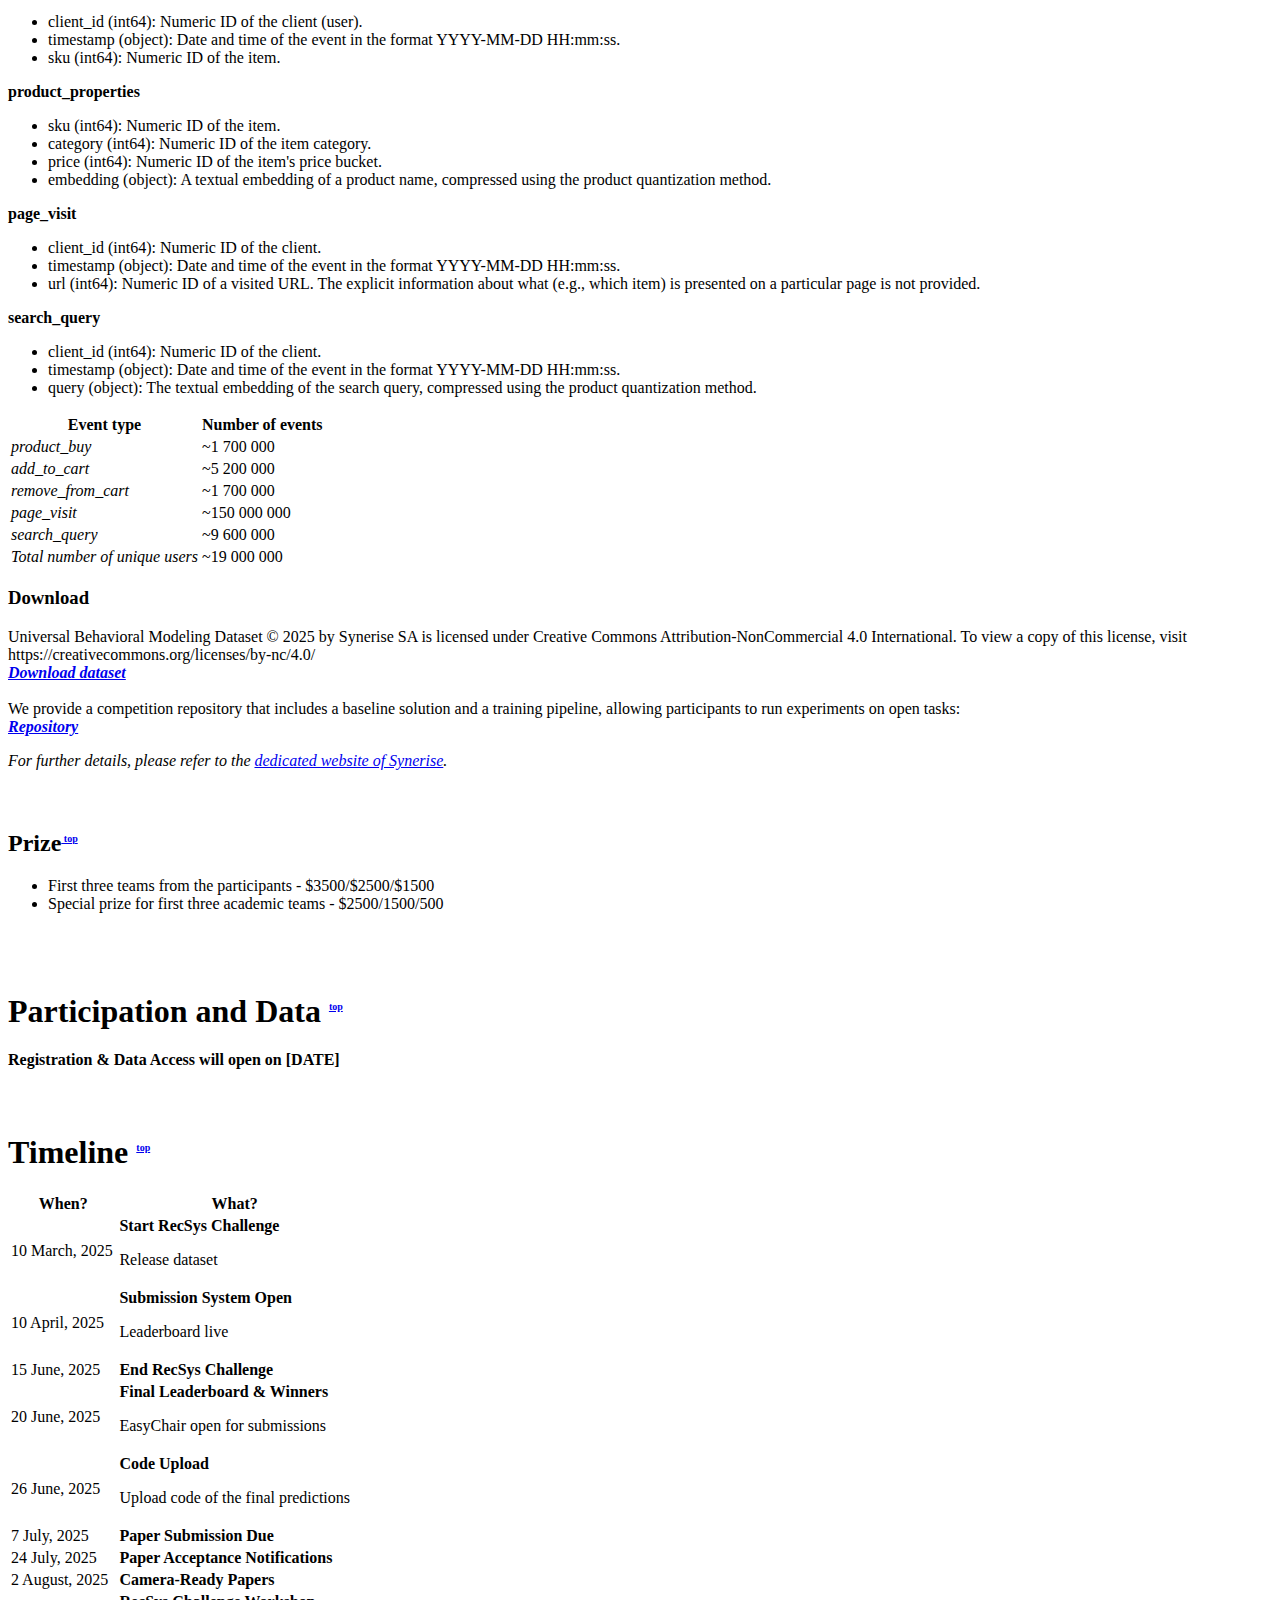
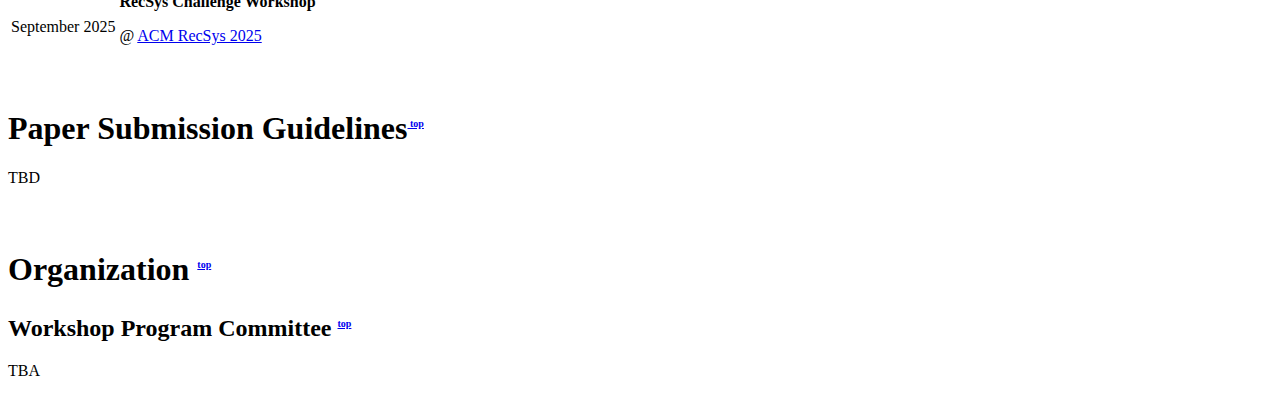
==== commit a1a3b417: "add dataset details" ====
--- a/index.html
+++ b/index.html
@@ -269,6 +269,18 @@
             </tr>
         </tbody>
     </table>
+    <h3>Download</h3>
+    <p>
+        Universal Behavioral Modeling Dataset © 2025 by Synerise SA is licensed under Creative Commons
+        Attribution-NonCommercial 4.0 International. To view a copy of this license, visit
+        https://creativecommons.org/licenses/by-nc/4.0/<br>
+        <a href="https://data.recsys.synerise.com/dataset/ubc_data/ubc_data.tar.gz">
+            <strong><em>Download dataset</em></strong></a><br>
+        <br>We provide a competition repository that includes a baseline solution and a training pipeline,
+        allowing participants to run experiments on open tasks:<br>
+        <a href="https://github.com/Synerise/recsys2025">
+            <strong><em>Repository</em></strong></a><br>
+    </p>
     <p><em>For further details, please refer to the  <a href="https://recsys.synerise.com/">
         dedicated website of Synerise</a>.</em>
     </p>
